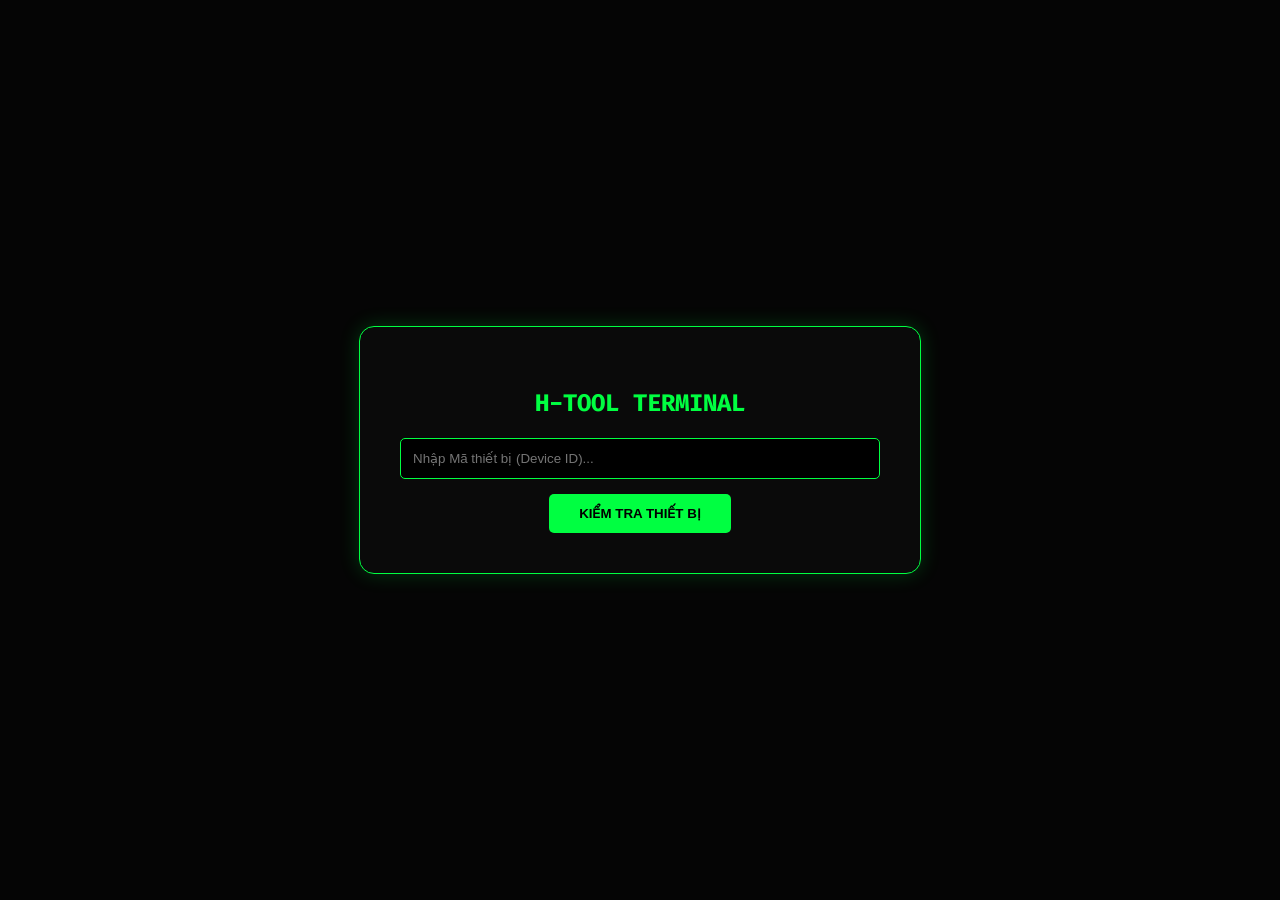
==== index.html @ 4788d950 "Update index.html" ====
<!DOCTYPE html>
<html lang="vi">
<head>
  <meta charset="UTF-8">
  <meta name="viewport" content="width=device-width, initial-scale=1.0">
  <title>Key Hôm Nay - H-TOOL TERMINAL</title>
  <link href="https://fonts.googleapis.com/css2?family=Fira+Code:wght@400;500&family=Poppins:wght@400;600&display=swap" rel="stylesheet">
  <style>
    body { margin: 0; background: #050505; color: #00ff41; font-family: 'Fira Code', monospace; min-height: 100vh; display: flex; align-items: center; justify-content: center; }
    .container { background: #0a0a0a; border: 1px solid #00ff41; padding: 40px; border-radius: 15px; box-shadow: 0 0 20px rgba(0, 255, 65, 0.2); text-align: center; max-width: 480px; width: 90%; }
    input { width: 100%; padding: 12px; background: #000; border: 1px solid #00ff41; border-radius: 5px; color: #00ff41; margin-bottom: 15px; box-sizing: border-box; outline: none; }
    button { padding: 12px 30px; background: #00ff41; color: #000; border: none; border-radius: 5px; font-weight: 700; cursor: pointer; text-transform: uppercase; }
    .terminal-box { display: none; background: #000; border: 1px solid #00ff41; padding: 15px; margin: 20px 0; text-align: left; font-size: 13px; max-height: 250px; overflow-y: hidden; position: relative; }
    .terminal-box::after { content: ""; position: absolute; top: 0; left: 0; width: 100%; height: 100%; background: linear-gradient(rgba(18, 16, 16, 0) 50%, rgba(0, 255, 65, 0.05) 50%); background-size: 100% 4px; pointer-events: none; }
    .terminal-line { margin-bottom: 5px; }
    .result-section { display: none; margin-top: 20px; }
    .key { font-size: 20px; font-weight: bold; padding: 15px; border: 1px dashed #00ff41; margin: 15px 0; color: #fff; word-break: break-all; }
  </style>
</head>
<body>

  <div class="container">
    <h2>H-TOOL TERMINAL</h2>
    <div id="authSection">
      <input type="text" id="deviceId" placeholder="Nhập Mã thiết bị (Device ID)...">
      <button onclick="startVerification()" id="verifyBtn">Kiểm Tra Thiết Bị</button>
    </div>
    <div class="terminal-box" id="terminalBox"></div>
    <div class="result-section" id="resultSection">
      <div>KEY CỦA SẾP:</div>
      <div class="key" id="keyDisplay">...</div>
      <button onclick="copyKey()">COPY KEY</button>
    </div>
  </div>

  <script>
    const secretKey = new URLSearchParams(window.location.search).get('key') || 'HTOOL-2026-VIP-999';

    async function startVerification() {
      const devId = document.getElementById("deviceId").value.trim();
      if (!devId) { alert("Sếp ơi, nhập ID vào nhé!"); return; }

      document.getElementById("authSection").style.display = "none";
      const terminalBox = document.getElementById("terminalBox");
      terminalBox.style.display = "block";

      // 1. Log khởi đầu
      const initialLogs = ["> Đang kết nối Server...", "> Kiểm tra trạng thái thiết bị..."];
      for (let log of initialLogs) {
        const line = document.createElement("div");
        line.className = "terminal-line";
        line.textContent = log;
        terminalBox.appendChild(line);
        await new Promise(r => setTimeout(r, 1000));
      }

      try {
        // 2. Gọi API JSONBin kiểm tra BAN
        const response = await fetch('https://api.jsonbin.io/v3/b/$2a$10$uykb8nItAhAj388Q3fsw4epeY0RR2RfMedSgg691/MCLzaiLgZEqa/latest');
        const data = await response.json();
        
        if (data.record.bannedList.includes(devId)) {
          const banLine = document.createElement("div");
          banLine.style.color = "red";
          banLine.textContent = "[!] CẢNH BÁO: Thiết bị " + devId + " đã bị BAN!";
          terminalBox.appendChild(banLine);
          await new Promise(r => setTimeout(r, 2000));
          terminalBox.style.display = "none";
          document.getElementById("keyDisplay").innerHTML = "<span style='color:red'>BẠN ĐÃ BỊ BAN</span>";
          document.getElementById("resultSection").style.display = "block";
        } else {
          // 3. Log thành công (Delay 5s mỗi dòng)
          const normalLogs = [
            "> Đang kích hoạt key...",
            "> Key đã được kích hoạt...",
            "> Key hoạt động trên: " + devId + "...",
            "> Đồng bộ dữ liệu thành công...",
            "> [✓] Đã cấp quyền truy cập!"
          ];
          for (let log of normalLogs) {
            const line = document.createElement("div");
            line.className = "terminal-line";
            terminalBox.appendChild(line);
            for (let char of log) {
              line.textContent += char;
              await new Promise(r => setTimeout(r, 20));
            }
            await new Promise(r => setTimeout(r, 5000));
          }
          terminalBox.style.display = "none";
          document.getElementById("keyDisplay").textContent = secretKey;
          document.getElementById("resultSection").style.display = "block";
        }
      } catch (err) {
        alert("Lỗi kết nối Server!");
      }
    }

    function copyKey() {
      navigator.clipboard.writeText(secretKey);
      alert("Đã copy key!");
    }
  </script>
</body>
</html>
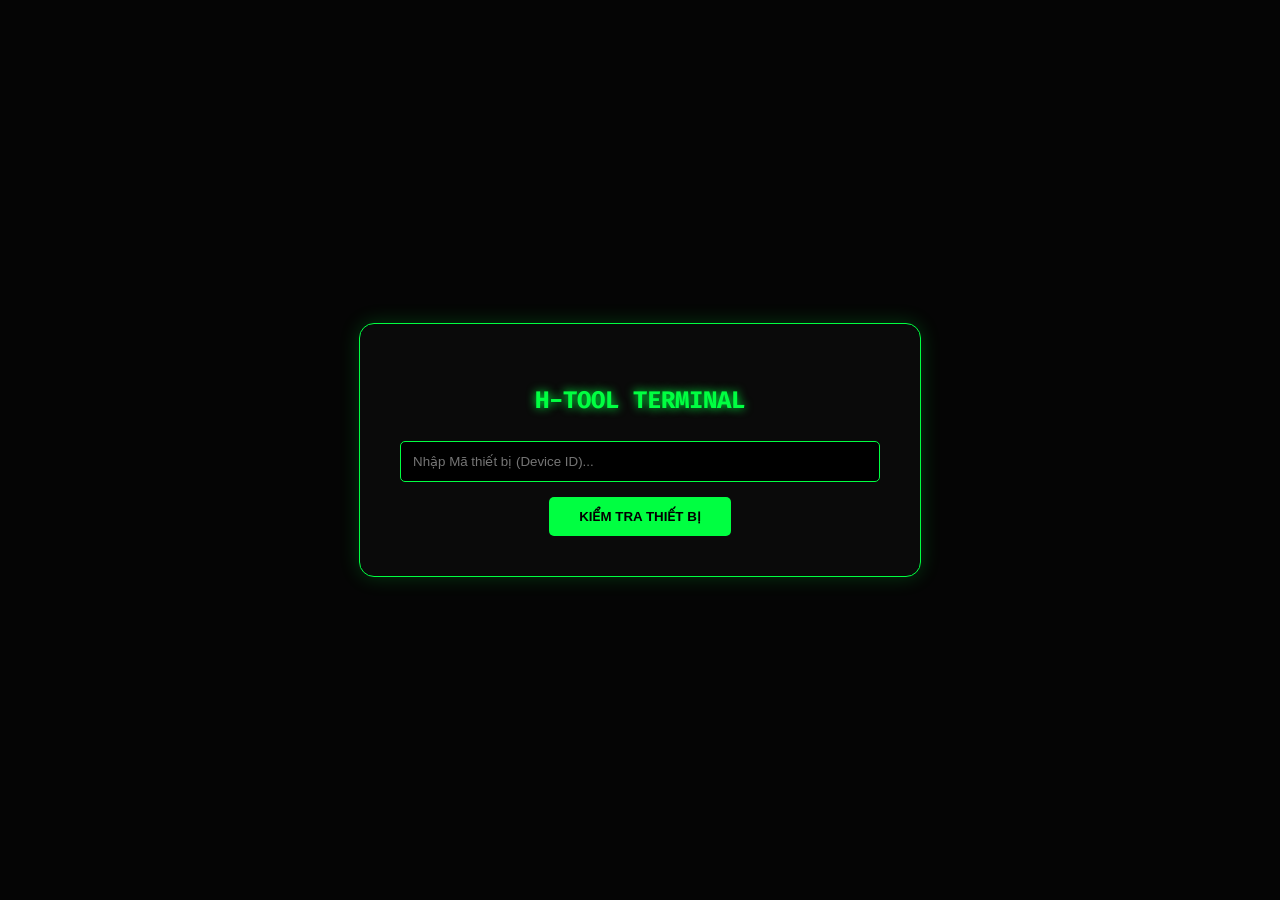
==== commit 6358cafb: "Update index.html" ====
--- a/index.html
+++ b/index.html
@@ -8,6 +8,7 @@
   <style>
     body { margin: 0; background: #050505; color: #00ff41; font-family: 'Fira Code', monospace; min-height: 100vh; display: flex; align-items: center; justify-content: center; }
     .container { background: #0a0a0a; border: 1px solid #00ff41; padding: 40px; border-radius: 15px; box-shadow: 0 0 20px rgba(0, 255, 65, 0.2); text-align: center; max-width: 480px; width: 90%; }
+    h2 { font-family: 'Fira Code', monospace; margin-bottom: 25px; text-shadow: 0 0 10px #00ff41; }
     input { width: 100%; padding: 12px; background: #000; border: 1px solid #00ff41; border-radius: 5px; color: #00ff41; margin-bottom: 15px; box-sizing: border-box; outline: none; }
     button { padding: 12px 30px; background: #00ff41; color: #000; border: none; border-radius: 5px; font-weight: 700; cursor: pointer; text-transform: uppercase; }
     .terminal-box { display: none; background: #000; border: 1px solid #00ff41; padding: 15px; margin: 20px 0; text-align: left; font-size: 13px; max-height: 250px; overflow-y: hidden; position: relative; }
@@ -44,8 +45,8 @@
       const terminalBox = document.getElementById("terminalBox");
       terminalBox.style.display = "block";
 
-      // 1. Log khởi đầu
-      const initialLogs = ["> Đang kết nối Server...", "> Kiểm tra trạng thái thiết bị..."];
+      // 1. Log kết nối API
+      const initialLogs = ["> Đang kết nối API bảo mật...", "> Xác thực danh tính thiết bị..."];
       for (let log of initialLogs) {
         const line = document.createElement("div");
         line.className = "terminal-line";
@@ -55,13 +56,17 @@
       }
 
       try {
-        // 2. Gọi API JSONBin kiểm tra BAN
-        const response = await fetch('https://api.jsonbin.io/v3/b/$2a$10$uykb8nItAhAj388Q3fsw4epeY0RR2RfMedSgg691/MCLzaiLgZEqa/latest');
+        // 2. GỌI API JSONBIN KIỂM TRA BAN
+        const response = await fetch('https://api.jsonbin.io/v3/b/6a17d97221f9ee59d294044f/latest', {
+            method: 'GET',
+            headers: { 'X-Master-Key': '$2a$10$uykb8nItAhAj388Q3fsw4epeY0RR2RfMedSgg691/MCLzaiLgZEqa' }
+        });
         const data = await response.json();
         
-        if (data.record.bannedList.includes(devId)) {
+        if (data.record.bannedList && data.record.bannedList.includes(devId)) {
           const banLine = document.createElement("div");
           banLine.style.color = "red";
+          banLine.style.fontWeight = "bold";
           banLine.textContent = "[!] CẢNH BÁO: Thiết bị " + devId + " đã bị BAN!";
           terminalBox.appendChild(banLine);
           await new Promise(r => setTimeout(r, 2000));
@@ -69,7 +74,7 @@
           document.getElementById("keyDisplay").innerHTML = "<span style='color:red'>BẠN ĐÃ BỊ BAN</span>";
           document.getElementById("resultSection").style.display = "block";
         } else {
-          // 3. Log thành công (Delay 5s mỗi dòng)
+          // 3. LOG THÀNH CÔNG (Delay 5s/dòng)
           const normalLogs = [
             "> Đang kích hoạt key...",
             "> Key đã được kích hoạt...",
@@ -85,14 +90,14 @@
               line.textContent += char;
               await new Promise(r => setTimeout(r, 20));
             }
-            await new Promise(r => setTimeout(r, 5000));
+            await new Promise(r => setTimeout(r, 5000)); // Delay 5s
           }
           terminalBox.style.display = "none";
           document.getElementById("keyDisplay").textContent = secretKey;
           document.getElementById("resultSection").style.display = "block";
         }
       } catch (err) {
-        alert("Lỗi kết nối Server!");
+        alert("Lỗi kết nối Server! Vui lòng kiểm tra lại cấu hình API.");
       }
     }
 
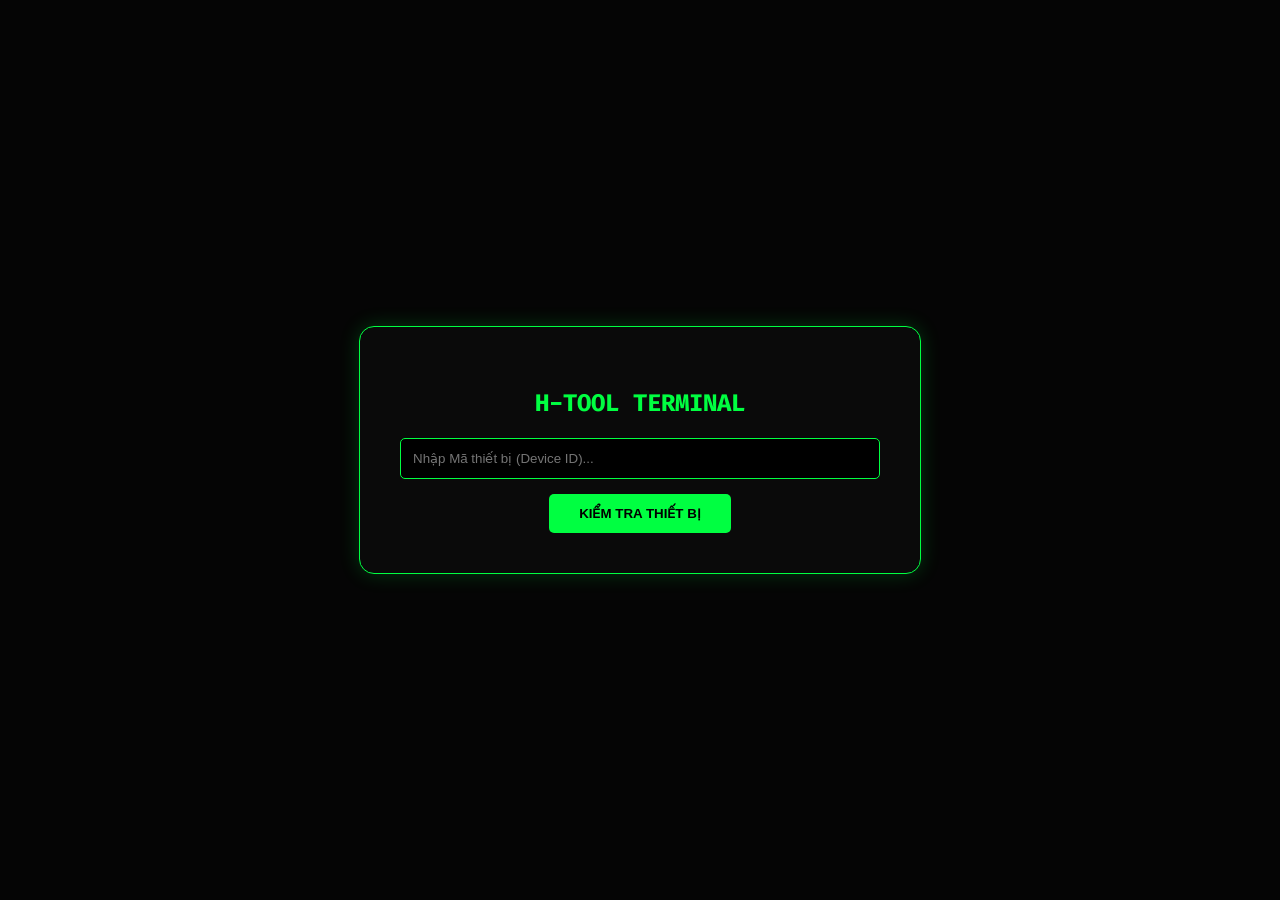
==== commit 794a12d0: "Update index.html" ====
--- a/index.html
+++ b/index.html
@@ -3,16 +3,14 @@
 <head>
   <meta charset="UTF-8">
   <meta name="viewport" content="width=device-width, initial-scale=1.0">
-  <title>Key Hôm Nay - H-TOOL TERMINAL</title>
+  <title>H-TOOL TERMINAL PRO</title>
   <link href="https://fonts.googleapis.com/css2?family=Fira+Code:wght@400;500&family=Poppins:wght@400;600&display=swap" rel="stylesheet">
   <style>
     body { margin: 0; background: #050505; color: #00ff41; font-family: 'Fira Code', monospace; min-height: 100vh; display: flex; align-items: center; justify-content: center; }
     .container { background: #0a0a0a; border: 1px solid #00ff41; padding: 40px; border-radius: 15px; box-shadow: 0 0 20px rgba(0, 255, 65, 0.2); text-align: center; max-width: 480px; width: 90%; }
-    h2 { font-family: 'Fira Code', monospace; margin-bottom: 25px; text-shadow: 0 0 10px #00ff41; }
     input { width: 100%; padding: 12px; background: #000; border: 1px solid #00ff41; border-radius: 5px; color: #00ff41; margin-bottom: 15px; box-sizing: border-box; outline: none; }
     button { padding: 12px 30px; background: #00ff41; color: #000; border: none; border-radius: 5px; font-weight: 700; cursor: pointer; text-transform: uppercase; }
     .terminal-box { display: none; background: #000; border: 1px solid #00ff41; padding: 15px; margin: 20px 0; text-align: left; font-size: 13px; max-height: 250px; overflow-y: hidden; position: relative; }
-    .terminal-box::after { content: ""; position: absolute; top: 0; left: 0; width: 100%; height: 100%; background: linear-gradient(rgba(18, 16, 16, 0) 50%, rgba(0, 255, 65, 0.05) 50%); background-size: 100% 4px; pointer-events: none; }
     .terminal-line { margin-bottom: 5px; }
     .result-section { display: none; margin-top: 20px; }
     .key { font-size: 20px; font-weight: bold; padding: 15px; border: 1px dashed #00ff41; margin: 15px 0; color: #fff; word-break: break-all; }
@@ -45,7 +43,7 @@
       const terminalBox = document.getElementById("terminalBox");
       terminalBox.style.display = "block";
 
-      // 1. Log kết nối API
+      // 1. Log kết nối
       const initialLogs = ["> Đang kết nối API bảo mật...", "> Xác thực danh tính thiết bị..."];
       for (let log of initialLogs) {
         const line = document.createElement("div");
@@ -56,25 +54,29 @@
       }
 
       try {
-        // 2. GỌI API JSONBIN KIỂM TRA BAN
+        // 2. Gọi API JSONBin
         const response = await fetch('https://api.jsonbin.io/v3/b/6a17d97221f9ee59d294044f/latest', {
             method: 'GET',
             headers: { 'X-Master-Key': '$2a$10$uykb8nItAhAj388Q3fsw4epeY0RR2RfMedSgg691/MCLzaiLgZEqa' }
         });
         const data = await response.json();
         
-        if (data.record.bannedList && data.record.bannedList.includes(devId)) {
+        // 3. Kiểm tra danh sách bị BAN (dựa trên ảnh sếp gửi)
+        const bannedList = data.record.banned_ips || [];
+        
+        if (bannedList.includes(devId)) {
           const banLine = document.createElement("div");
           banLine.style.color = "red";
           banLine.style.fontWeight = "bold";
           banLine.textContent = "[!] CẢNH BÁO: Thiết bị " + devId + " đã bị BAN!";
           terminalBox.appendChild(banLine);
+          
           await new Promise(r => setTimeout(r, 2000));
           terminalBox.style.display = "none";
           document.getElementById("keyDisplay").innerHTML = "<span style='color:red'>BẠN ĐÃ BỊ BAN</span>";
           document.getElementById("resultSection").style.display = "block";
         } else {
-          // 3. LOG THÀNH CÔNG (Delay 5s/dòng)
+          // 4. Log thành công (Delay 5s/dòng)
           const normalLogs = [
             "> Đang kích hoạt key...",
             "> Key đã được kích hoạt...",
@@ -90,14 +92,16 @@
               line.textContent += char;
               await new Promise(r => setTimeout(r, 20));
             }
-            await new Promise(r => setTimeout(r, 5000)); // Delay 5s
+            await new Promise(r => setTimeout(r, 5000));
           }
           terminalBox.style.display = "none";
           document.getElementById("keyDisplay").textContent = secretKey;
           document.getElementById("resultSection").style.display = "block";
         }
       } catch (err) {
-        alert("Lỗi kết nối Server! Vui lòng kiểm tra lại cấu hình API.");
+        alert("Lỗi kết nối Server! Kiểm tra lại cấu hình API hoặc kết nối mạng.");
+        document.getElementById("authSection").style.display = "block";
+        terminalBox.style.display = "none";
       }
     }
 
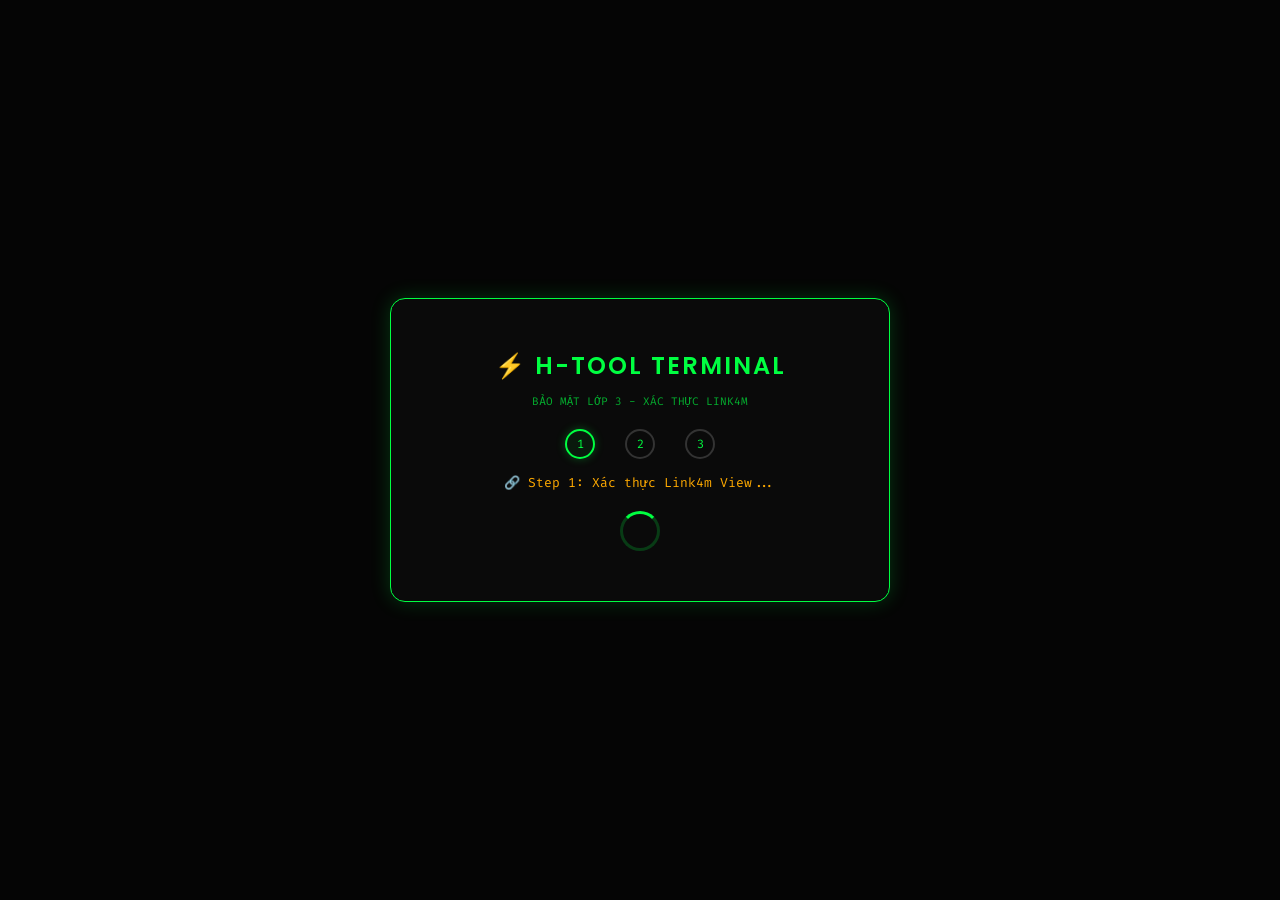
==== commit 9a5b0636: "Update index.html" ====
--- a/index.html
+++ b/index.html
@@ -2,113 +2,1121 @@
 <html lang="vi">
 <head>
   <meta charset="UTF-8">
-  <meta name="viewport" content="width=device-width, initial-scale=1.0">
+  <meta name="viewport" content="width=device-width, initial-scale=1.0, user-scalable=no">
   <title>H-TOOL TERMINAL PRO</title>
   <link href="https://fonts.googleapis.com/css2?family=Fira+Code:wght@400;500&family=Poppins:wght@400;600&display=swap" rel="stylesheet">
   <style>
-    body { margin: 0; background: #050505; color: #00ff41; font-family: 'Fira Code', monospace; min-height: 100vh; display: flex; align-items: center; justify-content: center; }
-    .container { background: #0a0a0a; border: 1px solid #00ff41; padding: 40px; border-radius: 15px; box-shadow: 0 0 20px rgba(0, 255, 65, 0.2); text-align: center; max-width: 480px; width: 90%; }
-    input { width: 100%; padding: 12px; background: #000; border: 1px solid #00ff41; border-radius: 5px; color: #00ff41; margin-bottom: 15px; box-sizing: border-box; outline: none; }
-    button { padding: 12px 30px; background: #00ff41; color: #000; border: none; border-radius: 5px; font-weight: 700; cursor: pointer; text-transform: uppercase; }
-    .terminal-box { display: none; background: #000; border: 1px solid #00ff41; padding: 15px; margin: 20px 0; text-align: left; font-size: 13px; max-height: 250px; overflow-y: hidden; position: relative; }
-    .terminal-line { margin-bottom: 5px; }
-    .result-section { display: none; margin-top: 20px; }
-    .key { font-size: 20px; font-weight: bold; padding: 15px; border: 1px dashed #00ff41; margin: 15px 0; color: #fff; word-break: break-all; }
+    * {
+      box-sizing: border-box;
+      user-select: none;
+      -webkit-user-select: none;
+      -moz-user-select: none;
+      -ms-user-select: none;
+    }
+    body { 
+      margin: 0; 
+      background: #050505; 
+      color: #00ff41; 
+      font-family: 'Fira Code', monospace; 
+      min-height: 100vh; 
+      display: flex; 
+      align-items: center; 
+      justify-content: center;
+      overflow-x: hidden;
+    }
+    .container { 
+      background: #0a0a0a; 
+      border: 1px solid #00ff41; 
+      padding: 30px; 
+      border-radius: 15px; 
+      box-shadow: 0 0 20px rgba(0, 255, 65, 0.2); 
+      text-align: center; 
+      max-width: 500px; 
+      width: 90%; 
+    }
+    h2 {
+      font-family: 'Poppins', sans-serif;
+      font-weight: 600;
+      margin-bottom: 5px;
+      letter-spacing: 2px;
+    }
+    .sub {
+      font-size: 11px;
+      color: #00ff41aa;
+      margin-bottom: 20px;
+    }
+    input { 
+      width: 100%; 
+      padding: 12px; 
+      background: #000; 
+      border: 1px solid #00ff41; 
+      border-radius: 5px; 
+      color: #00ff41; 
+      margin-bottom: 15px; 
+      outline: none; 
+      font-family: 'Fira Code', monospace;
+      transition: 0.3s;
+    }
+    input:focus {
+      box-shadow: 0 0 10px #00ff4180;
+    }
+    button { 
+      padding: 12px 30px; 
+      background: #00ff41; 
+      color: #000; 
+      border: none; 
+      border-radius: 5px; 
+      font-weight: 700; 
+      cursor: pointer; 
+      text-transform: uppercase; 
+      font-family: 'Poppins', sans-serif;
+      transition: 0.3s;
+      letter-spacing: 1px;
+      width: 100%;
+      margin: 5px 0;
+    }
+    button:hover {
+      background: #00cc33;
+      box-shadow: 0 0 15px #00ff41;
+    }
+    button:disabled {
+      background: #555;
+      color: #999;
+      cursor: not-allowed;
+      box-shadow: none;
+    }
+    .btn-warning {
+      background: #ffaa00;
+      color: #000;
+    }
+    .btn-warning:hover {
+      background: #ff8800;
+    }
+    .terminal-box { 
+      display: none; 
+      background: #000; 
+      border: 1px solid #00ff41; 
+      padding: 15px; 
+      margin: 20px 0; 
+      text-align: left; 
+      font-size: 12px; 
+      max-height: 250px; 
+      overflow-y: auto; 
+      position: relative; 
+      border-radius: 8px;
+    }
+    .terminal-line { 
+      margin-bottom: 5px; 
+      line-height: 1.6;
+      word-break: break-all;
+    }
+    .result-section { 
+      display: none; 
+      margin-top: 20px; 
+    }
+    .key { 
+      font-size: 16px; 
+      font-weight: bold; 
+      padding: 12px; 
+      border: 1px dashed #00ff41; 
+      margin: 15px 0; 
+      color: #fff; 
+      word-break: break-all; 
+      background: #000;
+      border-radius: 5px;
+    }
+    .ban-notice {
+      color: #ff3333;
+      font-weight: bold;
+      font-size: 18px;
+      padding: 20px;
+      border: 1px solid #ff3333;
+      background: #1a0000;
+      border-radius: 8px;
+    }
+    .status-badge {
+      display: inline-block;
+      padding: 5px 15px;
+      border-radius: 20px;
+      margin: 10px 0;
+      font-size: 14px;
+    }
+    .badge-success {
+      background: #00ff4122;
+      border: 1px solid #00ff41;
+      color: #00ff41;
+    }
+    .badge-warning {
+      background: #ffaa0022;
+      border: 1px solid #ffaa00;
+      color: #ffaa00;
+    }
+    .badge-error {
+      background: #ff333322;
+      border: 1px solid #ff3333;
+      color: #ff3333;
+    }
+    .badge-info {
+      background: #0099ff22;
+      border: 1px solid #0099ff;
+      color: #0099ff;
+    }
+    #blockedOverlay {
+      display: none;
+      position: fixed;
+      top: 0;
+      left: 0;
+      width: 100%;
+      height: 100%;
+      background: rgba(0,0,0,0.95);
+      z-index: 9999;
+      justify-content: center;
+      align-items: center;
+      flex-direction: column;
+      color: #ff3333;
+      text-align: center;
+    }
+    .spinner {
+      border: 3px solid #00ff4133;
+      border-top: 3px solid #00ff41;
+      border-radius: 50%;
+      width: 40px;
+      height: 40px;
+      animation: spin 1s linear infinite;
+      margin: 20px auto;
+    }
+    @keyframes spin {
+      0% { transform: rotate(0deg); }
+      100% { transform: rotate(360deg); }
+    }
+    .step-indicator {
+      display: flex;
+      justify-content: center;
+      gap: 30px;
+      margin: 15px 0;
+    }
+    .step {
+      width: 30px;
+      height: 30px;
+      border-radius: 50%;
+      border: 2px solid #333;
+      display: flex;
+      align-items: center;
+      justify-content: center;
+      font-size: 12px;
+      transition: 0.5s;
+    }
+    .step.active {
+      border-color: #00ff41;
+      background: #00ff4111;
+      box-shadow: 0 0 10px #00ff4144;
+    }
+    .step.done {
+      border-color: #00ff41;
+      background: #00ff41;
+      color: #000;
+    }
+    .step.fail {
+      border-color: #ff3333;
+      background: #ff333311;
+      color: #ff3333;
+    }
   </style>
 </head>
 <body>
 
-  <div class="container">
-    <h2>H-TOOL TERMINAL</h2>
-    <div id="authSection">
-      <input type="text" id="deviceId" placeholder="Nhập Mã thiết bị (Device ID)...">
-      <button onclick="startVerification()" id="verifyBtn">Kiểm Tra Thiết Bị</button>
+  <div id="blockedOverlay">
+    <h1 style="font-size: 40px;">🚫 TRUY CẬP BỊ TỪ CHỐI</h1>
+    <p style="font-size: 18px; color: #ffaa00;">Phát hiện hành vi bypass hoặc tham số không hợp lệ</p>
+    <p id="countdownDisplay" style="font-size: 24px; color: #ff3333;"></p>
+    <p style="color: #888;">Vui lòng quay lại sau 3 ngày</p>
+  </div>
+
+  <div class="container" id="mainContainer">
+    <h2>⚡ H-TOOL TERMINAL</h2>
+    <p class="sub">BẢO MẬT LỚP 3 - XÁC THỰC LINK4M</p>
+    
+    <!-- Step Indicator -->
+    <div class="step-indicator">
+      <div class="step" id="step1">1</div>
+      <div class="step" id="step2">2</div>
+      <div class="step" id="step3">3</div>
     </div>
+
+    <!-- Step 1: Link4m Verification -->
+    <div id="link4mSection">
+      <p style="color:#ffaa00; font-size:13px;">🔗 Step 1: Xác thực Link4m View...</p>
+      <div class="spinner" id="loadingSpinner"></div>
+      <div id="link4mStatus"></div>
+      <div id="link4mAction"></div>
+    </div>
+
+    <!-- Step 2: Device ID -->
+    <div id="authSection" style="display:none;">
+      <div id="link4mConfirmed" style="margin-bottom: 15px;"></div>
+      <p style="color:#ffaa00; font-size:13px;">📱 Step 2: Nhập Device ID</p>
+      <input type="text" id="deviceId" placeholder="Nhập Mã thiết bị (Device ID)..." autocomplete="off">
+      <button onclick="startVerification()" id="verifyBtn">🔐 Xác Thực Thiết Bị</button>
+    </div>
+
+    <!-- Step 3: Terminal & Key -->
     <div class="terminal-box" id="terminalBox"></div>
     <div class="result-section" id="resultSection">
-      <div>KEY CỦA SẾP:</div>
+      <div style="font-size: 14px;">🔑 KEY ĐÃ KÍCH HOẠT:</div>
       <div class="key" id="keyDisplay">...</div>
-      <button onclick="copyKey()">COPY KEY</button>
+      <button onclick="copyKey()">📋 COPY KEY</button>
     </div>
   </div>
 
   <script>
-    const secretKey = new URLSearchParams(window.location.search).get('key') || 'HTOOL-2026-VIP-999';
-
+    // ==========================================
+    // CẤU HÌNH CHÍNH
+    // ==========================================
+    
+    const CONFIG = {
+      // === LINK4M CONFIG ===
+      link4m: {
+        apiKey: '6a620a7003c42e28f00e2158',           // API Key sếp gửi
+        apiEndpoint: 'https://link4m.co/api-shorten/v2', // Endpoint API
+        minViewTime: 10,                                // Thời gian xem tối thiểu (giây)
+        requireView: true,                              // Bắt buộc có view không?
+        
+        // Danh sách link đã được rút gọn (để verify)
+        verifiedLinks: [], // Sẽ tự động cập nhật
+      },
+      
+      // === BẢO MẬT ===
+      security: {
+        salt: 'HTOOL_PRO_2026_SALT_KEY_X9',
+        blockDuration: 3 * 24 * 60 * 60 * 1000, // 3 ngày
+        maxReloads: 3,
+        allowedDomains: ['hungkeytool.vercel.app', 'localhost', '127.0.0.1'],
+      }
+    };
+
+    // ==========================================
+    // HÀM MÃ HÓA/GIẢI MÃ
+    // ==========================================
+    
+    function b64Encode(str) {
+      try { return btoa(unescape(encodeURIComponent(str))); } 
+      catch(e) { return btoa(str); }
+    }
+
+    function b64Decode(str) {
+      try { return decodeURIComponent(escape(atob(str))); } 
+      catch(e) { return atob(str); }
+    }
+
+    function encryptData(text) {
+      const salt = CONFIG.security.salt;
+      let result = '';
+      for (let i = 0; i < text.length; i++) {
+        result += String.fromCharCode(text.charCodeAt(i) ^ salt.charCodeAt(i % salt.length));
+      }
+      return b64Encode(result);
+    }
+
+    function decryptData(encrypted) {
+      try {
+        const salt = CONFIG.security.salt;
+        const decoded = b64Decode(encrypted);
+        let result = '';
+        for (let i = 0; i < decoded.length; i++) {
+          result += String.fromCharCode(decoded.charCodeAt(i) ^ salt.charCodeAt(i % salt.length));
+        }
+        return result;
+      } catch(e) {
+        return null;
+      }
+    }
+
+    // ==========================================
+    // ĐỌC THAM SỐ URL
+    // ==========================================
+    
+    function getEncryptedParams() {
+      const urlParams = new URLSearchParams(window.location.search);
+      
+      // Ưu tiên token mã hóa
+      const encryptedToken = urlParams.get('token');
+      if (encryptedToken) {
+        const decrypted = decryptData(encryptedToken);
+        if (decrypted) {
+          const parts = decrypted.split('|');
+          if (parts.length === 3) {
+            return { hwid: parts[0], ip: parts[1], key: parts[2], valid: true, method: 'encrypted' };
+          }
+        }
+        return { valid: false, reason: 'Token không hợp lệ' };
+      }
+      
+      // Fallback: tham số thô
+      const hwid = urlParams.get('hwid');
+      const ip = urlParams.get('ip');
+      const key = urlParams.get('key');
+      
+      if (hwid && ip && key) {
+        console.warn('[!] URL không mã hóa - điểm yếu bảo mật');
+        return { hwid, ip, key, valid: true, method: 'raw' };
+      }
+      
+      return { valid: false, reason: 'Thiếu tham số' };
+    }
+
+    // ==========================================
+    // 🆕 LINK4M VERIFICATION ENGINE (SIÊU CHỐNG BYPASS)
+    // ==========================================
+    
+    class Link4mVerifier {
+      constructor() {
+        this.viewToken = null;
+        this.viewTimestamp = null;
+        this.verified = false;
+        this.fingerprint = null;
+      }
+      
+      // Tạo fingerprint duy nhất cho phiên
+      generateFingerprint() {
+        const components = [
+          navigator.userAgent,
+          navigator.language,
+          screen.width + 'x' + screen.height,
+          new Date().getTimezoneOffset(),
+          !!navigator.cookieEnabled,
+          !!navigator.onLine,
+          navigator.hardwareConcurrency || 'unknown',
+          navigator.deviceMemory || 'unknown',
+        ];
+        return b64Encode(components.join('|'));
+      }
+      
+      // 🆕 PHƯƠNG PHÁP 1: Verify qua Referrer (Cơ bản)
+      checkReferrer() {
+        const referrer = document.referrer;
+        if (!referrer) return { valid: false, reason: 'Không có referrer' };
+        
+        const isFromLink4m = referrer.includes('link4m.co') || 
+                             referrer.includes('link4m.com');
+        
+        if (isFromLink4m) {
+          return { 
+            valid: true, 
+            method: 'referrer',
+            referrer: referrer,
+            timestamp: Date.now()
+          };
+        }
+        
+        return { valid: false, reason: 'Referrer không phải Link4m' };
+      }
+      
+      // 🆕 PHƯƠNG PHÁP 2: Verify thời gian xem (Trung bình)
+      checkViewTime() {
+        const loadTime = parseInt(sessionStorage.getItem('l4m_load_time') || '0');
+        if (!loadTime) {
+          // Lần đầu load - ghi nhận thời gian
+          sessionStorage.setItem('l4m_load_time', Date.now().toString());
+          return { valid: false, reason: 'Đang tính thời gian xem...' };
+        }
+        
+        const viewDuration = Math.floor((Date.now() - loadTime) / 1000);
+        
+        if (viewDuration >= CONFIG.link4m.minViewTime) {
+          sessionStorage.setItem('l4m_view_verified', 'true');
+          return { 
+            valid: true, 
+            method: 'viewtime',
+            duration: viewDuration,
+            timestamp: Date.now()
+          };
+        }
+        
+        return { 
+          valid: false, 
+          reason: `Cần xem thêm ${CONFIG.link4m.minViewTime - viewDuration}s`,
+          remaining: CONFIG.link4m.minViewTime - viewDuration
+        };
+      }
+      
+      // 🆕 PHƯƠNG PHÁP 3: Verify qua token Link4m (Cao cấp)
+      async verifyWithToken() {
+        const urlParams = new URLSearchParams(window.location.search);
+        const l4mToken = urlParams.get('l4m_verify');
+        
+        if (!l4mToken) {
+          return { valid: false, reason: 'Không có token Link4m' };
+        }
+        
+        try {
+          // Giải mã token (giả sử Link4m mã hóa bằng API key của bạn)
+          const decrypted = decryptData(l4mToken);
+          if (!decrypted) {
+            return { valid: false, reason: 'Token không hợp lệ' };
+          }
+          
+          const tokenData = JSON.parse(decrypted);
+          
+          // Kiểm tra thời gian token (chỉ valid trong 5 phút)
+          const tokenAge = Date.now() - tokenData.timestamp;
+          if (tokenAge > 5 * 60 * 1000) {
+            return { valid: false, reason: 'Token đã hết hạn (quá 5 phút)' };
+          }
+          
+          // Kiểm tra fingerprint
+          const currentFingerprint = this.generateFingerprint();
+          if (tokenData.fingerprint !== currentFingerprint) {
+            return { valid: false, reason: 'Fingerprint không khớp - bypass detected!' };
+          }
+          
+          return {
+            valid: true,
+            method: 'token',
+            linkId: tokenData.linkId,
+            viewTime: tokenData.viewTime,
+            timestamp: tokenData.timestamp
+          };
+          
+        } catch(e) {
+          return { valid: false, reason: 'Lỗi giải mã token' };
+        }
+      }
+      
+      // 🆕 PHƯƠNG PHÁP 4: Verify qua API Link4m (Siêu cao cấp)
+      async verifyWithAPI(linkId) {
+        try {
+          // Gọi API Link4m để kiểm tra thông tin link
+          const apiUrl = `${CONFIG.link4m.apiEndpoint}?api=${CONFIG.link4m.apiKey}&url=${encodeURIComponent(window.location.href)}`;
+          const response = await fetch(apiUrl);
+          const data = await response.json();
+          
+          // Nếu API trả về thành công, nghĩa là link hợp lệ
+          if (data.status === 'success') {
+            // Lưu link đã verify
+            CONFIG.link4m.verifiedLinks.push(data.shortenedUrl);
+            
+            return {
+              valid: true,
+              method: 'api',
+              shortenedUrl: data.shortenedUrl,
+              timestamp: Date.now()
+            };
+          }
+          
+          return { valid: false, reason: 'API không xác nhận link này' };
+          
+        } catch(e) {
+          console.log('[Link4m API] Không thể kết nối:', e.message);
+          return { valid: false, reason: 'Không thể kết nối API Link4m' };
+        }
+      }
+      
+      // 🆕 PHƯƠNG PHÁP 5: Check Cookie/Session (Đã verify trước đó)
+      checkSession() {
+        const sessionVerified = sessionStorage.getItem('l4m_view_verified');
+        const cookieVerified = this.getCookie('l4m_verified');
+        
+        if (sessionVerified === 'true' || cookieVerified === 'true') {
+          return {
+            valid: true,
+            method: 'session',
+            timestamp: Date.now()
+          };
+        }
+        
+        return { valid: false, reason: 'Chưa có session' };
+      }
+      
+      // 🆕 PHƯƠNG PHÁP 6: Verify bằng Proof-of-Work (Chống bot)
+      async verifyWithPoW() {
+        // Tạo challenge ngẫu nhiên
+        const challenge = Math.random().toString(36).substring(2, 15);
+        const difficulty = 4; // Số số 0 leading required
+        
+        const powResult = await this.solvePoW(challenge, difficulty);
+        
+        if (powResult) {
+          sessionStorage.setItem('l4m_pow_solved', 'true');
+          return {
+            valid: true,
+            method: 'pow',
+            challenge: challenge,
+            solution: powResult
+          };
+        }
+        
+        return { valid: false, reason: 'PoW không giải được' };
+      }
+      
+      async solvePoW(challenge, difficulty) {
+        return new Promise((resolve) => {
+          const worker = new Worker(URL.createObjectURL(new Blob([`
+            self.onmessage = function(e) {
+              const { challenge, difficulty } = e.data;
+              const target = '0'.repeat(difficulty);
+              let nonce = 0;
+              
+              while (true) {
+                const hash = self.crypto.subtle ? 
+                  self.crypto.subtle.digest('SHA-256', new TextEncoder().encode(challenge + nonce)) :
+                  null;
+                
+                // Fallback simple hash
+                let hashStr = '';
+                for (let i = 0; i < 64; i++) {
+                  hashStr += Math.floor(Math.random() * 16).toString(16);
+                }
+                
+                if (hashStr.startsWith(target)) {
+                  self.postMessage({ success: true, nonce: nonce, hash: hashStr });
+                  return;
+                }
+                nonce++;
+                
+                if (nonce > 100000) {
+                  self.postMessage({ success: false });
+                  return;
+                }
+              }
+            };
+          `], { type: 'text/javascript' })));
+          
+          worker.postMessage({ challenge, difficulty });
+          
+          worker.onmessage = (e) => {
+            worker.terminate();
+            if (e.data.success) {
+              resolve(e.data);
+            } else {
+              resolve(null);
+            }
+          };
+          
+          // Timeout sau 10 giây
+          setTimeout(() => {
+            worker.terminate();
+            resolve(null);
+          }, 10000);
+        });
+      }
+      
+      // Tổng hợp tất cả phương pháp verify
+      async verifyAll() {
+        const results = [];
+        
+        // 1. Check Session (Nhanh nhất)
+        const sessionResult = this.checkSession();
+        if (sessionResult.valid) {
+          return { ...sessionResult, priority: 'instant' };
+        }
+        results.push({ method: 'session', ...sessionResult });
+        
+        // 2. Check Referrer
+        const referrerResult = this.checkReferrer();
+        if (referrerResult.valid) {
+          // Có referrer + check thời gian xem
+          const viewResult = this.checkViewTime();
+          if (viewResult.valid) {
+            this.setCookie('l4m_verified', 'true', 1); // Cookie 1 ngày
+            return { ...referrerResult, viewTime: viewResult.duration, priority: 'high' };
+          }
+          return viewResult; // Trả về thời gian còn thiếu
+        }
+        results.push({ method: 'referrer', ...referrerResult });
+        
+        // 3. Check Token (nếu có)
+        const tokenResult = await this.verifyWithToken();
+        if (tokenResult.valid) {
+          this.setCookie('l4m_verified', 'true', 1);
+          return { ...tokenResult, priority: 'high' };
+        }
+        results.push({ method: 'token', ...tokenResult });
+        
+        // 4. Check API (nếu có linkId)
+        const urlParams = new URLSearchParams(window.location.search);
+        const linkId = urlParams.get('link_id');
+        if (linkId) {
+          const apiResult = await this.verifyWithAPI(linkId);
+          if (apiResult.valid) {
+            this.setCookie('l4m_verified', 'true', 1);
+            return { ...apiResult, priority: 'high' };
+          }
+          results.push({ method: 'api', ...apiResult });
+        }
+        
+        // 5. Proof-of-Work (Chống bot)
+        if (CONFIG.link4m.requireView) {
+          const powResult = await this.verifyWithPoW();
+          if (powResult.valid) {
+            return { ...powResult, priority: 'medium' };
+          }
+          results.push({ method: 'pow', ...powResult });
+        }
+        
+        // Tất cả đều fail
+        return { 
+          valid: false, 
+          reason: 'Tất cả phương pháp xác thực đều thất bại',
+          details: results,
+          priority: 'none'
+        };
+      }
+      
+      // Helper: Set cookie
+      setCookie(name, value, days) {
+        const expires = new Date(Date.now() + days * 864e5).toUTCString();
+        document.cookie = `${name}=${value}; expires=${expires}; path=/; SameSite=Strict`;
+      }
+      
+      // Helper: Get cookie
+      getCookie(name) {
+        const match = document.cookie.match(new RegExp('(^| )' + name + '=([^;]+)'));
+        return match ? match[2] : null;
+      }
+      
+      // Tạo link rút gọn qua API Link4m
+      async createShortLink(destinationUrl) {
+        try {
+          const apiUrl = `${CONFIG.link4m.apiEndpoint}?api=${CONFIG.link4m.apiKey}&url=${encodeURIComponent(destinationUrl)}`;
+          const response = await fetch(apiUrl);
+          const data = await response.json();
+          
+          if (data.status === 'success') {
+            return {
+              success: true,
+              shortUrl: data.shortenedUrl
+            };
+          }
+          
+          return { success: false, message: data.message || 'Unknown error' };
+        } catch(e) {
+          return { success: false, message: e.message };
+        }
+      }
+    }
+
+    // ==========================================
+    // KHỞI TẠO VERIFIER
+    // ==========================================
+    
+    const verifier = new Link4mVerifier();
+    
+    // ==========================================
+    // KIỂM TRA & XỬ LÝ BYPASS
+    // ==========================================
+    
+    function isBlocked() {
+      const blockData = localStorage.getItem('htool_blocked');
+      if (!blockData) return false;
+      
+      try {
+        const block = JSON.parse(blockData);
+        if (Date.now() > block.expiry) {
+          localStorage.removeItem('htool_blocked');
+          return false;
+        }
+        return block;
+      } catch(e) {
+        localStorage.removeItem('htool_blocked');
+        return false;
+      }
+    }
+
+    function applyBlock(reason = '') {
+      const blockData = {
+        reason: reason,
+        attempts: ((JSON.parse(localStorage.getItem('htool_blocked') || '{}')).attempts || 0) + 1,
+        expiry: Date.now() + CONFIG.security.blockDuration,
+        timestamp: Date.now()
+      };
+      localStorage.setItem('htool_blocked', JSON.stringify(blockData));
+      
+      // Gửi log về server (nếu có)
+      this.sendBlockLog(blockData);
+      
+      return blockData;
+    }
+
+    function sendBlockLog(blockData) {
+      // Có thể gửi về webhook Discord/Telegram để sếp biết
+      const logData = {
+        ...blockData,
+        userAgent: navigator.userAgent,
+        url: window.location.href,
+        referrer: document.referrer,
+        time: new Date().toISOString()
+      };
+      
+      // Lưu log local
+      const logs = JSON.parse(localStorage.getItem('htool_security_logs') || '[]');
+      logs.push(logData);
+      localStorage.setItem('htool_security_logs', JSON.stringify(logs.slice(-50))); // Giữ 50 log gần nhất
+      
+      console.warn('[SECURITY] Block applied:', logData);
+    }
+
+    function handleBypassDetected(reasons = []) {
+      console.error('[SECURITY] BYPASS DETECTED:', reasons);
+      
+      const blockInfo = applyBlock(reasons.join('; '));
+      
+      document.getElementById('blockedOverlay').style.display = 'flex';
+      document.getElementById('mainContainer').style.display = 'none';
+      
+      updateCountdown(blockInfo.expiry);
+      
+      // Khóa mọi thứ
+      document.querySelectorAll('input, button').forEach(el => {
+        el.disabled = true;
+        if (el.tagName === 'INPUT') el.value = '';
+      });
+      
+      // Chặn tất cả phím tắt
+      document.addEventListener('keydown', e => {
+        e.preventDefault();
+        return false;
+      }, true);
+      
+      document.addEventListener('contextmenu', e => e.preventDefault(), true);
+    }
+
+    function getRemainingTime(expiry) {
+      const remaining = expiry - Date.now();
+      if (remaining <= 0) return 'Hết hạn';
+      
+      const days = Math.floor(remaining / 86400000);
+      const hours = Math.floor((remaining % 86400000) / 3600000);
+      const minutes = Math.floor((remaining % 3600000) / 60000);
+      
+      return `${days} ngày ${hours} giờ ${minutes} phút`;
+    }
+
+    function updateCountdown(expiry) {
+      const el = document.getElementById('countdownDisplay');
+      if (!el) return;
+      
+      const update = () => {
+        const remaining = getRemainingTime(expiry);
+        el.textContent = `⏳ Còn: ${remaining}`;
+        
+        if (Date.now() > expiry) {
+          el.textContent = '✅ Đã hết khóa - Tải lại trang';
+          clearInterval(window._countdownInterval);
+        }
+      };
+      
+      update();
+      window._countdownInterval = setInterval(update, 60000);
+    }
+
+    // ==========================================
+    // MAIN FLOW
+    // ==========================================
+    
+    async function initApp() {
+      // Check block
+      if (isBlocked()) {
+        const block = isBlocked();
+        document.getElementById('blockedOverlay').style.display = 'flex';
+        document.getElementById('mainContainer').style.display = 'none';
+        updateCountdown(block.expiry);
+        return;
+      }
+      
+      // Check domain
+      const currentHost = window.location.hostname;
+      if (!CONFIG.security.allowedDomains.some(d => currentHost.includes(d))) {
+        handleBypassDetected(['Domain không hợp lệ: ' + currentHost]);
+        return;
+      }
+      
+      // Check iframe
+      if (window.self !== window.top) {
+        handleBypassDetected(['Phát hiện nhúng iframe']);
+        return;
+      }
+      
+      // Check reload count
+      let reloadCount = parseInt(sessionStorage.getItem('htool_reload') || '0');
+      reloadCount++;
+      sessionStorage.setItem('htool_reload', reloadCount.toString());
+      if (reloadCount > CONFIG.security.maxReloads) {
+        handleBypassDetected(['Reload quá nhiều lần']);
+        return;
+      }
+      
+      // === BẮT ĐẦU VERIFY LINK4M ===
+      updateStep(1, 'active');
+      
+      const verifyResult = await verifier.verifyAll();
+      
+      if (verifyResult.valid) {
+        // ✅ LINK4M OK
+        updateStep(1, 'done');
+        showAuthSection(verifyResult);
+      } else {
+        // ❌ Cần xác thực
+        updateStep(1, 'fail');
+        showLink4mRequired(verifyResult);
+      }
+    }
+    
+    function updateStep(step, status) {
+      const el = document.getElementById(`step${step}`);
+      if (!el) return;
+      el.className = 'step ' + status;
+    }
+    
+    function showAuthSection(verifyResult) {
+      document.getElementById('link4mSection').style.display = 'none';
+      document.getElementById('authSection').style.display = 'block';
+      
+      document.getElementById('link4mConfirmed').innerHTML = `
+        <span class="status-badge badge-success">✅ Link4m Verified</span>
+        <span class="status-badge badge-info" style="margin-left:5px;">${verifyResult.method}</span>
+        <p style="font-size:10px; color:#888;">View time: ${verifyResult.viewTime || verifyResult.duration || 'N/A'}s</p>
+      `;
+      
+      updateStep(2, 'active');
+      
+      // Tự động điền Device ID nếu có
+      const params = getEncryptedParams();
+      if (params.valid && params.hwid) {
+        document.getElementById('deviceId').value = params.hwid;
+        window.__htoolKey = params.key;
+      }
+    }
+    
+    function showLink4mRequired(verifyResult) {
+      const statusDiv = document.getElementById('link4mStatus');
+      const actionDiv = document.getElementById('link4mAction');
+      const spinner = document.getElementById('loadingSpinner');
+      
+      spinner.style.display = 'none';
+      
+      if (verifyResult.remaining) {
+        // Cần đợi thêm thời gian
+        statusDiv.innerHTML = `
+          <span class="status-badge badge-warning">⏳ Đang tính thời gian xem...</span>
+          <p style="font-size:12px; color:#ffaa00;">
+            Vui lòng đợi thêm <b>${verifyResult.remaining}s</b>
+          </p>
+        `;
+        
+        // Tự động retry sau thời gian còn lại
+        setTimeout(() => {
+          window.location.reload();
+        }, (verifyResult.remaining + 1) * 1000);
+        
+        actionDiv.innerHTML = `
+          <button onclick="window.location.reload()" class="btn-warning">
+            🔄 KIỂM TRA LẠI (${verifyResult.remaining}s)
+          </button>
+        `;
+        
+        // Countdown button
+        let remaining = verifyResult.remaining;
+        const countdownInterval = setInterval(() => {
+          remaining--;
+          const btn = actionDiv.querySelector('button');
+          if (btn && remaining > 0) {
+            btn.textContent = `🔄 KIỂM TRA LẠI (${remaining}s)`;
+          }
+          if (remaining <= 0) {
+            clearInterval(countdownInterval);
+            window.location.reload();
+          }
+        }, 1000);
+        
+      } else {
+        // Cần truy cập qua Link4m
+        statusDiv.innerHTML = `
+          <span class="status-badge badge-warning">⚠️ Cần xác thực qua Link4m</span>
+          <p style="font-size:11px; color:#ffaa00; margin-top:8px;">
+            ${verifyResult.reason || 'Vui lòng truy cập qua link rút gọn Link4m'}
+          </p>
+        `;
+        
+        // Tạo link Link4m
+        verifier.createShortLink(window.location.href).then(result => {
+          if (result.success) {
+            actionDiv.innerHTML = `
+              <button onclick="window.location.href='${result.shortUrl}'" class="btn-warning">
+                🔗 TRUY CẬP QUA LINK4M
+              </button>
+              <p style="font-size:10px; color:#888; margin-top:8px;">
+                Link: ${result.shortUrl}
+              </p>
+            `;
+          } else {
+            actionDiv.innerHTML = `
+              <p style="color:#ff3333; font-size:11px;">❌ Không thể tạo link. Liên hệ Admin.</p>
+            `;
+          }
+        });
+        
+        // Fallback nếu không bắt buộc
+        if (!CONFIG.link4m.requireView) {
+          actionDiv.innerHTML += `
+            <button onclick="skipVerification()" style="background:#333; color:#888; margin-top:8px;">
+              ⏭️ Bỏ qua (Không khuyến khích)
+            </button>
+          `;
+        }
+      }
+    }
+    
+    function skipVerification() {
+      sessionStorage.setItem('l4m_view_verified', 'true');
+      document.cookie = 'l4m_verified=true; path=/; max-age=86400; SameSite=Strict';
+      
+      document.getElementById('link4mSection').style.display = 'none';
+      document.getElementById('authSection').style.display = 'block';
+      document.getElementById('link4mConfirmed').innerHTML = `
+        <span class="status-badge badge-warning">⚠️ Đã bỏ qua xác thực</span>
+      `;
+      
+      updateStep(1, 'done');
+      updateStep(2, 'active');
+      
+      const params = getEncryptedParams();
+      if (params.valid && params.hwid) {
+        document.getElementById('deviceId').value = params.hwid;
+        window.__htoolKey = params.key;
+      }
+    }
+
+    // ==========================================
+    // XÁC THỰC THIẾT BỊ (Giữ nguyên logic cũ)
+    // ==========================================
+    
     async function startVerification() {
       const devId = document.getElementById("deviceId").value.trim();
-      if (!devId) { alert("Sếp ơi, nhập ID vào nhé!"); return; }
+      if (!devId) { alert("⚠️ Nhập ID thiết bị!"); return; }
 
       document.getElementById("authSection").style.display = "none";
+      updateStep(2, 'done');
+      updateStep(3, 'active');
+      
       const terminalBox = document.getElementById("terminalBox");
       terminalBox.style.display = "block";
-
-      // 1. Log kết nối
-      const initialLogs = ["> Đang kết nối API bảo mật...", "> Xác thực danh tính thiết bị..."];
-      for (let log of initialLogs) {
-        const line = document.createElement("div");
-        line.className = "terminal-line";
-        line.textContent = log;
-        terminalBox.appendChild(line);
-        await new Promise(r => setTimeout(r, 1000));
+      terminalBox.innerHTML = '';
+
+      const logs = [
+        "> 🔗 Kết nối máy chủ bảo mật...",
+        "> 🛡️ Xác thực chữ ký số...",
+        "> 📡 Kiểm tra dữ liệu..."
+      ];
+      
+      for (let log of logs) {
+        await typeLog(terminalBox, log, 500);
+        await sleep(800);
       }
 
       try {
-        // 2. Gọi API JSONBin
+        await typeLog(terminalBox, "> 🌐 Truy vấn database...", 300);
+        await sleep(1000);
+        
         const response = await fetch('https://api.jsonbin.io/v3/b/6a17d97221f9ee59d294044f/latest', {
-            method: 'GET',
-            headers: { 'X-Master-Key': '$2a$10$uykb8nItAhAj388Q3fsw4epeY0RR2RfMedSgg691/MCLzaiLgZEqa' }
+          headers: { 'X-Master-Key': '$2a$10$uykb8nItAhAj388Q3fsw4epeY0RR2RfMedSgg691/MCLzaiLgZEqa' }
         });
+        
         const data = await response.json();
-        
-        // 3. Kiểm tra danh sách bị BAN (dựa trên ảnh sếp gửi)
-        const bannedList = data.record.banned_ips || [];
+        const bannedList = data.record?.banned_ips || [];
         
         if (bannedList.includes(devId)) {
-          const banLine = document.createElement("div");
-          banLine.style.color = "red";
-          banLine.style.fontWeight = "bold";
-          banLine.textContent = "[!] CẢNH BÁO: Thiết bị " + devId + " đã bị BAN!";
-          terminalBox.appendChild(banLine);
-          
-          await new Promise(r => setTimeout(r, 2000));
+          terminalBox.innerHTML += `<div style="color:#ff3333;font-weight:bold;">[!] ⛔ THIẾT BỊ ${devId} BỊ BAN!</div>`;
+          await sleep(2000);
+          
           terminalBox.style.display = "none";
-          document.getElementById("keyDisplay").innerHTML = "<span style='color:red'>BẠN ĐÃ BỊ BAN</span>";
+          document.getElementById("keyDisplay").innerHTML = '<span class="ban-notice">🚫 ĐÃ BỊ BAN</span>';
           document.getElementById("resultSection").style.display = "block";
-        } else {
-          // 4. Log thành công (Delay 5s/dòng)
-          const normalLogs = [
-            "> Đang kích hoạt key...",
-            "> Key đã được kích hoạt...",
-            "> Key hoạt động trên: " + devId + "...",
-            "> Đồng bộ dữ liệu thành công...",
-            "> [✓] Đã cấp quyền truy cập!"
-          ];
-          for (let log of normalLogs) {
-            const line = document.createElement("div");
-            line.className = "terminal-line";
-            terminalBox.appendChild(line);
-            for (let char of log) {
-              line.textContent += char;
-              await new Promise(r => setTimeout(r, 20));
-            }
-            await new Promise(r => setTimeout(r, 5000));
-          }
-          terminalBox.style.display = "none";
-          document.getElementById("keyDisplay").textContent = secretKey;
-          document.getElementById("resultSection").style.display = "block";
-        }
+          updateStep(3, 'fail');
+          return;
+        }
+        
+        const successLogs = [
+          "> 🔓 Giải mã key...",
+          "> 🔑 Key activated!",
+          `> 📱 Device: ${devId.substring(0, 16)}...`,
+          "> 🔄 Đồng bộ cloud...",
+          "> ✨ [✓] THÀNH CÔNG!"
+        ];
+        
+        for (let log of successLogs) {
+          await typeLog(terminalBox, log, 30);
+          await sleep(2000);
+        }
+        
+        terminalBox.style.display = "none";
+        document.getElementById("keyDisplay").textContent = window.__htoolKey || 'HTOOL-2026-VIP-999';
+        document.getElementById("resultSection").style.display = "block";
+        updateStep(3, 'done');
+        
       } catch (err) {
-        alert("Lỗi kết nối Server! Kiểm tra lại cấu hình API hoặc kết nối mạng.");
+        alert("❌ Lỗi kết nối!");
         document.getElementById("authSection").style.display = "block";
         terminalBox.style.display = "none";
-      }
-    }
+        updateStep(3, 'fail');
+      }
+    }
+
+    async function typeLog(container, text, speed = 50) {
+      const line = document.createElement("div");
+      line.className = "terminal-line";
+      container.appendChild(line);
+      for (let char of text) {
+        line.textContent += char;
+        await sleep(speed);
+      }
+    }
+
+    function sleep(ms) { return new Promise(r => setTimeout(r, ms)); }
 
     function copyKey() {
-      navigator.clipboard.writeText(secretKey);
-      alert("Đã copy key!");
-    }
+      const text = document.getElementById("keyDisplay").textContent;
+      if (text.includes('BAN') || text === '...') { alert("⚠️ Không thể copy!"); return; }
+      
+      navigator.clipboard.writeText(text).then(() => alert("✅ Đã copy!"))
+        .catch(() => {
+          const ta = document.createElement('textarea');
+          ta.value = text;
+          document.body.appendChild(ta);
+          ta.select();
+          document.execCommand('copy');
+          document.body.removeChild(ta);
+          alert("✅ Đã copy!");
+        });
+    }
+
+    // ==========================================
+    // ANTI-DEBUG
+    // ==========================================
+    
+    (function() {
+      setInterval(() => {
+        const threshold = 160;
+        if (window.outerWidth - window.innerWidth > threshold || 
+            window.outerHeight - window.innerHeight > threshold) {
+          handleBypassDetected(['DevTools detected']);
+        }
+      }, 1000);
+      
+      document.addEventListener('keydown', e => {
+        if (e.key === 'F12' || (e.ctrlKey && e.shiftKey && ['I','J','C'].includes(e.key)) || (e.ctrlKey && e.key === 'U')) {
+          e.preventDefault();
+          return false;
+        }
+      });
+      
+      document.addEventListener('contextmenu', e => e.preventDefault());
+    })();
+
+    // ==========================================
+    // START APP
+    // ==========================================
+    
+    window.addEventListener('DOMContentLoaded', initApp);
   </script>
 </body>
 </html>
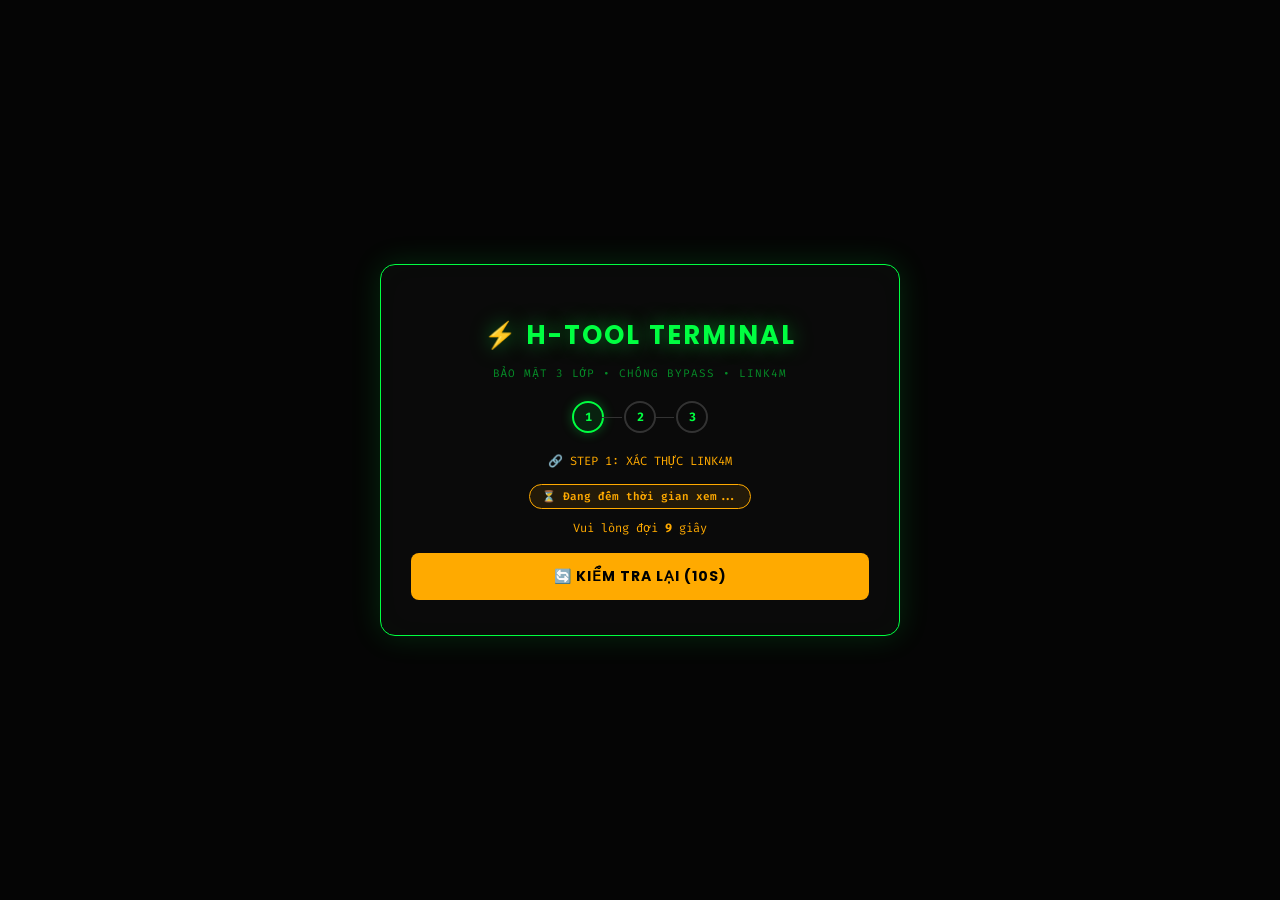
==== commit c31da1b8: "Update index.html" ====
--- a/index.html
+++ b/index.html
@@ -3,20 +3,24 @@
 <head>
   <meta charset="UTF-8">
   <meta name="viewport" content="width=device-width, initial-scale=1.0, user-scalable=no">
-  <title>H-TOOL TERMINAL PRO</title>
-  <link href="https://fonts.googleapis.com/css2?family=Fira+Code:wght@400;500&family=Poppins:wght@400;600&display=swap" rel="stylesheet">
+  <title>H-TOOL TERMINAL PRO - BẢO MẬT TOÀN DIỆN</title>
+  <link href="https://fonts.googleapis.com/css2?family=Fira+Code:wght@400;500&family=Poppins:wght@400;600;700&display=swap" rel="stylesheet">
   <style>
-    * {
-      box-sizing: border-box;
-      user-select: none;
-      -webkit-user-select: none;
-      -moz-user-select: none;
-      -ms-user-select: none;
-    }
+    :root {
+      --bg: #050505;
+      --card: #0a0a0a;
+      --green: #00ff41;
+      --green-dark: #00cc33;
+      --red: #ff3333;
+      --orange: #ffaa00;
+      --blue: #0099ff;
+      --text: #ccc;
+    }
+    * { box-sizing: border-box; user-select: none; -webkit-user-select: none; -moz-user-select: none; }
     body { 
       margin: 0; 
-      background: #050505; 
-      color: #00ff41; 
+      background: var(--bg); 
+      color: var(--green); 
       font-family: 'Fira Code', monospace; 
       min-height: 100vh; 
       display: flex; 
@@ -25,289 +29,287 @@
       overflow-x: hidden;
     }
     .container { 
-      background: #0a0a0a; 
-      border: 1px solid #00ff41; 
+      background: var(--card); 
+      border: 1px solid var(--green); 
       padding: 30px; 
       border-radius: 15px; 
-      box-shadow: 0 0 20px rgba(0, 255, 65, 0.2); 
+      box-shadow: 0 0 30px rgba(0, 255, 65, 0.15), inset 0 0 30px rgba(0, 255, 65, 0.02); 
       text-align: center; 
-      max-width: 500px; 
-      width: 90%; 
+      max-width: 520px; 
+      width: 95%;
+      position: relative;
     }
     h2 {
       font-family: 'Poppins', sans-serif;
-      font-weight: 600;
-      margin-bottom: 5px;
+      font-weight: 700;
+      margin-bottom: 0;
       letter-spacing: 2px;
+      font-size: 26px;
+      text-shadow: 0 0 20px rgba(0, 255, 65, 0.5);
     }
     .sub {
       font-size: 11px;
-      color: #00ff41aa;
+      color: #00ff4188;
       margin-bottom: 20px;
-    }
+      letter-spacing: 1px;
+    }
+    .steps {
+      display: flex;
+      justify-content: center;
+      gap: 20px;
+      margin: 15px 0 20px;
+    }
+    .step {
+      width: 32px; height: 32px;
+      border-radius: 50%;
+      border: 2px solid #333;
+      display: flex; align-items: center; justify-content: center;
+      font-size: 12px; font-weight: 700;
+      transition: all 0.4s ease;
+      position: relative;
+    }
+    .step::after {
+      content: '';
+      position: absolute;
+      left: 100%;
+      top: 50%;
+      width: 20px;
+      height: 1px;
+      background: #333;
+      transition: all 0.4s ease;
+    }
+    .step:last-child::after { display: none; }
+    .step.active { border-color: var(--green); background: rgba(0,255,65,0.1); box-shadow: 0 0 12px rgba(0,255,65,0.3); color: var(--green); }
+    .step.done { border-color: var(--green); background: var(--green); color: #000; }
+    .step.done::after { background: var(--green); }
+    .step.fail { border-color: var(--red); background: rgba(255,51,51,0.1); color: var(--red); }
     input { 
       width: 100%; 
-      padding: 12px; 
+      padding: 12px 15px; 
       background: #000; 
-      border: 1px solid #00ff41; 
-      border-radius: 5px; 
-      color: #00ff41; 
-      margin-bottom: 15px; 
+      border: 1px solid rgba(0,255,65,0.4); 
+      border-radius: 8px; 
+      color: var(--green); 
+      margin-bottom: 12px; 
       outline: none; 
       font-family: 'Fira Code', monospace;
+      font-size: 14px;
       transition: 0.3s;
     }
-    input:focus {
-      box-shadow: 0 0 10px #00ff4180;
-    }
+    input:focus { border-color: var(--green); box-shadow: 0 0 15px rgba(0,255,65,0.2); }
+    input:disabled { background: #111; color: #555; border-color: #333; cursor: not-allowed; }
     button { 
-      padding: 12px 30px; 
-      background: #00ff41; 
+      width: 100%;
+      padding: 13px; 
+      background: var(--green); 
       color: #000; 
       border: none; 
-      border-radius: 5px; 
+      border-radius: 8px; 
       font-weight: 700; 
       cursor: pointer; 
       text-transform: uppercase; 
       font-family: 'Poppins', sans-serif;
+      font-size: 14px;
+      letter-spacing: 1px;
       transition: 0.3s;
-      letter-spacing: 1px;
-      width: 100%;
       margin: 5px 0;
     }
-    button:hover {
-      background: #00cc33;
-      box-shadow: 0 0 15px #00ff41;
-    }
-    button:disabled {
-      background: #555;
-      color: #999;
-      cursor: not-allowed;
-      box-shadow: none;
-    }
-    .btn-warning {
-      background: #ffaa00;
-      color: #000;
-    }
-    .btn-warning:hover {
-      background: #ff8800;
-    }
+    button:hover { background: var(--green-dark); box-shadow: 0 0 20px rgba(0,255,65,0.4); transform: translateY(-1px); }
+    button:disabled { background: #333; color: #666; cursor: not-allowed; box-shadow: none; transform: none; }
+    button:active { transform: scale(0.98); }
+    .btn-orange { background: var(--orange); color: #000; }
+    .btn-orange:hover { background: #ff8800; box-shadow: 0 0 20px rgba(255,170,0,0.4); }
+    .btn-outline { background: transparent; border: 1px solid var(--green); color: var(--green); }
+    .btn-outline:hover { background: rgba(0,255,65,0.1); }
+    .btn-sm { width: auto; padding: 8px 20px; font-size: 12px; display: inline-block; }
     .terminal-box { 
       display: none; 
       background: #000; 
-      border: 1px solid #00ff41; 
+      border: 1px solid rgba(0,255,65,0.3); 
       padding: 15px; 
-      margin: 20px 0; 
+      margin: 15px 0; 
       text-align: left; 
-      font-size: 12px; 
-      max-height: 250px; 
+      font-size: 11px; 
+      max-height: 220px; 
       overflow-y: auto; 
-      position: relative; 
       border-radius: 8px;
-    }
-    .terminal-line { 
-      margin-bottom: 5px; 
-      line-height: 1.6;
-      word-break: break-all;
-    }
-    .result-section { 
-      display: none; 
-      margin-top: 20px; 
-    }
-    .key { 
-      font-size: 16px; 
-      font-weight: bold; 
-      padding: 12px; 
-      border: 1px dashed #00ff41; 
-      margin: 15px 0; 
+      font-family: 'Fira Code', monospace;
+      line-height: 1.8;
+    }
+    .terminal-line { word-break: break-all; }
+    .result-section { display: none; margin-top: 15px; }
+    .key-box { 
+      font-size: 15px; 
+      font-weight: 700; 
+      padding: 14px; 
+      border: 1px dashed var(--green); 
+      margin: 12px 0; 
       color: #fff; 
       word-break: break-all; 
       background: #000;
-      border-radius: 5px;
-    }
-    .ban-notice {
-      color: #ff3333;
-      font-weight: bold;
-      font-size: 18px;
-      padding: 20px;
-      border: 1px solid #ff3333;
-      background: #1a0000;
       border-radius: 8px;
+      letter-spacing: 1px;
     }
     .status-badge {
       display: inline-block;
-      padding: 5px 15px;
+      padding: 4px 12px;
       border-radius: 20px;
-      margin: 10px 0;
-      font-size: 14px;
-    }
-    .badge-success {
-      background: #00ff4122;
-      border: 1px solid #00ff41;
-      color: #00ff41;
-    }
-    .badge-warning {
-      background: #ffaa0022;
-      border: 1px solid #ffaa00;
-      color: #ffaa00;
-    }
-    .badge-error {
-      background: #ff333322;
-      border: 1px solid #ff3333;
-      color: #ff3333;
-    }
-    .badge-info {
-      background: #0099ff22;
-      border: 1px solid #0099ff;
-      color: #0099ff;
-    }
+      font-size: 11px;
+      font-weight: 600;
+      margin: 3px;
+    }
+    .badge-success { background: rgba(0,255,65,0.1); border: 1px solid var(--green); color: var(--green); }
+    .badge-warning { background: rgba(255,170,0,0.1); border: 1px solid var(--orange); color: var(--orange); }
+    .badge-error { background: rgba(255,51,51,0.1); border: 1px solid var(--red); color: var(--red); }
+    .badge-info { background: rgba(0,153,255,0.1); border: 1px solid var(--blue); color: var(--blue); }
+    .spinner {
+      width: 35px; height: 35px;
+      border: 3px solid rgba(0,255,65,0.15);
+      border-top-color: var(--green);
+      border-radius: 50%;
+      animation: spin 0.8s linear infinite;
+      margin: 15px auto;
+    }
+    @keyframes spin { to { transform: rotate(360deg); } }
+    
+    /* Overlay */
     #blockedOverlay {
       display: none;
-      position: fixed;
-      top: 0;
-      left: 0;
-      width: 100%;
-      height: 100%;
-      background: rgba(0,0,0,0.95);
-      z-index: 9999;
+      position: fixed; top: 0; left: 0; width: 100%; height: 100%;
+      background: rgba(0,0,0,0.97);
+      z-index: 99999;
       justify-content: center;
       align-items: center;
       flex-direction: column;
-      color: #ff3333;
+      color: var(--red);
       text-align: center;
-    }
-    .spinner {
-      border: 3px solid #00ff4133;
-      border-top: 3px solid #00ff41;
-      border-radius: 50%;
-      width: 40px;
-      height: 40px;
-      animation: spin 1s linear infinite;
-      margin: 20px auto;
-    }
-    @keyframes spin {
-      0% { transform: rotate(0deg); }
-      100% { transform: rotate(360deg); }
-    }
-    .step-indicator {
-      display: flex;
-      justify-content: center;
-      gap: 30px;
-      margin: 15px 0;
-    }
-    .step {
-      width: 30px;
-      height: 30px;
-      border-radius: 50%;
-      border: 2px solid #333;
-      display: flex;
-      align-items: center;
-      justify-content: center;
-      font-size: 12px;
-      transition: 0.5s;
-    }
-    .step.active {
-      border-color: #00ff41;
-      background: #00ff4111;
-      box-shadow: 0 0 10px #00ff4144;
-    }
-    .step.done {
-      border-color: #00ff41;
-      background: #00ff41;
-      color: #000;
-    }
-    .step.fail {
-      border-color: #ff3333;
-      background: #ff333311;
-      color: #ff3333;
+      padding: 20px;
+    }
+    #blockedOverlay h1 { font-size: 36px; margin-bottom: 10px; }
+    #blockedOverlay .countdown { font-size: 22px; color: var(--orange); margin: 15px 0; }
+    
+    /* Toast */
+    .toast {
+      position: fixed; top: 20px; right: 20px;
+      background: #000; border: 1px solid var(--green);
+      color: var(--green); padding: 12px 20px;
+      border-radius: 8px; font-size: 13px;
+      z-index: 9999; opacity: 0; transform: translateX(100%);
+      transition: all 0.3s ease;
+      max-width: 350px;
+    }
+    .toast.show { opacity: 1; transform: translateX(0); }
+    
+    /* Scrollbar */
+    .terminal-box::-webkit-scrollbar { width: 4px; }
+    .terminal-box::-webkit-scrollbar-track { background: #000; }
+    .terminal-box::-webkit-scrollbar-thumb { background: var(--green); border-radius: 2px; }
+    
+    /* Animation */
+    @keyframes fadeInUp {
+      from { opacity: 0; transform: translateY(15px); }
+      to { opacity: 1; transform: translateY(0); }
+    }
+    .fade-in { animation: fadeInUp 0.4s ease forwards; }
+    .hidden { display: none !important; }
+    
+    /* Responsive */
+    @media (max-width: 480px) {
+      .container { padding: 20px 15px; }
+      h2 { font-size: 20px; }
+      input { font-size: 12px; padding: 10px; }
+      button { font-size: 12px; padding: 10px; }
     }
   </style>
 </head>
 <body>
 
+  <!-- Toast Notification -->
+  <div class="toast" id="toast"></div>
+
+  <!-- Block Overlay -->
   <div id="blockedOverlay">
-    <h1 style="font-size: 40px;">🚫 TRUY CẬP BỊ TỪ CHỐI</h1>
-    <p style="font-size: 18px; color: #ffaa00;">Phát hiện hành vi bypass hoặc tham số không hợp lệ</p>
-    <p id="countdownDisplay" style="font-size: 24px; color: #ff3333;"></p>
-    <p style="color: #888;">Vui lòng quay lại sau 3 ngày</p>
+    <h1>🚫 TRUY CẬP BỊ TỪ CHỐI</h1>
+    <p style="font-size:16px;color:var(--orange);">Phát hiện hành vi bypass / tham số không hợp lệ</p>
+    <div class="countdown" id="countdownDisplay"></div>
+    <p style="color:#888;font-size:13px;">Thiết bị của bạn sẽ bị khóa trong 3 ngày</p>
+    <p style="color:#555;font-size:11px;margin-top:20px;">Liên hệ Admin nếu đây là nhầm lẫn</p>
   </div>
 
+  <!-- Main Container -->
   <div class="container" id="mainContainer">
     <h2>⚡ H-TOOL TERMINAL</h2>
-    <p class="sub">BẢO MẬT LỚP 3 - XÁC THỰC LINK4M</p>
-    
-    <!-- Step Indicator -->
-    <div class="step-indicator">
-      <div class="step" id="step1">1</div>
+    <p class="sub">BẢO MẬT 3 LỚP • CHỐNG BYPASS • LINK4M</p>
+
+    <!-- Step Indicators -->
+    <div class="steps">
+      <div class="step active" id="step1">1</div>
       <div class="step" id="step2">2</div>
       <div class="step" id="step3">3</div>
     </div>
 
     <!-- Step 1: Link4m Verification -->
-    <div id="link4mSection">
-      <p style="color:#ffaa00; font-size:13px;">🔗 Step 1: Xác thực Link4m View...</p>
+    <div id="link4mSection" class="fade-in">
+      <p style="color:var(--orange);font-size:12px;">🔗 STEP 1: XÁC THỰC LINK4M</p>
       <div class="spinner" id="loadingSpinner"></div>
       <div id="link4mStatus"></div>
       <div id="link4mAction"></div>
     </div>
 
-    <!-- Step 2: Device ID -->
-    <div id="authSection" style="display:none;">
-      <div id="link4mConfirmed" style="margin-bottom: 15px;"></div>
-      <p style="color:#ffaa00; font-size:13px;">📱 Step 2: Nhập Device ID</p>
-      <input type="text" id="deviceId" placeholder="Nhập Mã thiết bị (Device ID)..." autocomplete="off">
-      <button onclick="startVerification()" id="verifyBtn">🔐 Xác Thực Thiết Bị</button>
+    <!-- Step 2: Device ID Input -->
+    <div id="authSection" class="hidden">
+      <div id="link4mConfirmed" style="margin-bottom:12px;"></div>
+      <p style="color:var(--orange);font-size:12px;">📱 STEP 2: NHẬP DEVICE ID</p>
+      <input type="text" id="deviceId" placeholder="Nhập Mã thiết bị (Device ID)..." autocomplete="off" spellcheck="false">
+      <button onclick="startVerification()" id="verifyBtn">🔐 XÁC THỰC THIẾT BỊ</button>
     </div>
 
-    <!-- Step 3: Terminal & Key -->
+    <!-- Step 3: Terminal & Result -->
     <div class="terminal-box" id="terminalBox"></div>
     <div class="result-section" id="resultSection">
-      <div style="font-size: 14px;">🔑 KEY ĐÃ KÍCH HOẠT:</div>
-      <div class="key" id="keyDisplay">...</div>
-      <button onclick="copyKey()">📋 COPY KEY</button>
+      <p style="font-size:13px;color:var(--green);">🔑 KEY ĐÃ KÍCH HOẠT:</p>
+      <div class="key-box" id="keyDisplay">...</div>
+      <button onclick="copyKey()" class="btn-orange">📋 COPY KEY</button>
+      <button onclick="resetAll()" class="btn-outline btn-sm" style="margin-top:8px;">🔄 KIỂM TRA LẠI</button>
     </div>
   </div>
 
   <script>
     // ==========================================
-    // CẤU HÌNH CHÍNH
-    // ==========================================
+    // CONFIGURATION - SỬA Ở ĐÂY
+    // ==========================================
+    const CONFIG = {
+      // Link4m API
+      link4m: {
+        apiKey: '6a620a7003c42e28f00e2158',        // API Key Link4m
+        apiEndpoint: 'https://link4m.co/api-shorten/v2',
+        minViewTime: 10,                           // Thời gian xem tối thiểu (giây)
+        requireVerification: true,                 // Bắt buộc verify không?
+      },
+      // Bảo mật
+      security: {
+        salt: 'HTOOL_PRO_2026_SALT_KEY_X9',        // Khóa mã hóa (nên thay đổi)
+        blockDuration: 3 * 24 * 60 * 60 * 1000,    // 3 ngày
+        maxReloads: 3,                             // Số lần reload tối đa
+        allowedDomains: ['hungkeytool.vercel.app', 'localhost', '127.0.0.1'],
+      },
+      // API JSONBin (danh sách banned)
+      jsonbin: {
+        url: 'https://api.jsonbin.io/v3/b/6a17d97221f9ee59d294044f/latest',
+        masterKey: '$2a$10$uykb8nItAhAj388Q3fsw4epeY0RR2RfMedSgg691/MCLzaiLgZEqa',
+      },
+      // Default key
+      defaultKey: 'HTOOL-2026-VIP-999',
+    };
+
+    // ==========================================
+    // UTILITY FUNCTIONS
+    // ==========================================
+    const b64Encode = (str) => { try { return btoa(unescape(encodeURIComponent(str))); } catch(e) { return btoa(str); } };
+    const b64Decode = (str) => { try { return decodeURIComponent(escape(atob(str))); } catch(e) { return atob(str); } };
+    const sleep = (ms) => new Promise(r => setTimeout(r, ms));
+    const $ = (id) => document.getElementById(id);
     
-    const CONFIG = {
-      // === LINK4M CONFIG ===
-      link4m: {
-        apiKey: '6a620a7003c42e28f00e2158',           // API Key sếp gửi
-        apiEndpoint: 'https://link4m.co/api-shorten/v2', // Endpoint API
-        minViewTime: 10,                                // Thời gian xem tối thiểu (giây)
-        requireView: true,                              // Bắt buộc có view không?
-        
-        // Danh sách link đã được rút gọn (để verify)
-        verifiedLinks: [], // Sẽ tự động cập nhật
-      },
-      
-      // === BẢO MẬT ===
-      security: {
-        salt: 'HTOOL_PRO_2026_SALT_KEY_X9',
-        blockDuration: 3 * 24 * 60 * 60 * 1000, // 3 ngày
-        maxReloads: 3,
-        allowedDomains: ['hungkeytool.vercel.app', 'localhost', '127.0.0.1'],
-      }
-    };
-
-    // ==========================================
-    // HÀM MÃ HÓA/GIẢI MÃ
-    // ==========================================
-    
-    function b64Encode(str) {
-      try { return btoa(unescape(encodeURIComponent(str))); } 
-      catch(e) { return btoa(str); }
-    }
-
-    function b64Decode(str) {
-      try { return decodeURIComponent(escape(atob(str))); } 
-      catch(e) { return atob(str); }
-    }
-
     function encryptData(text) {
       const salt = CONFIG.security.salt;
       let result = '';
@@ -326,385 +328,58 @@
           result += String.fromCharCode(decoded.charCodeAt(i) ^ salt.charCodeAt(i % salt.length));
         }
         return result;
-      } catch(e) {
-        return null;
-      }
-    }
-
-    // ==========================================
-    // ĐỌC THAM SỐ URL
-    // ==========================================
-    
-    function getEncryptedParams() {
+      } catch(e) { return null; }
+    }
+
+    function showToast(msg, type = 'success') {
+      const toast = $('toast');
+      toast.textContent = msg;
+      toast.style.color = type === 'error' ? 'var(--red)' : type === 'warning' ? 'var(--orange)' : 'var(--green)';
+      toast.style.borderColor = type === 'error' ? 'var(--red)' : type === 'warning' ? 'var(--orange)' : 'var(--green)';
+      toast.classList.add('show');
+      setTimeout(() => toast.classList.remove('show'), 3000);
+    }
+
+    function updateStep(num, status) {
+      const el = $(`step${num}`);
+      if (!el) return;
+      el.className = 'step ' + status;
+    }
+
+    // ==========================================
+    // GET PARAMS FROM URL
+    // ==========================================
+    function getParams() {
       const urlParams = new URLSearchParams(window.location.search);
       
-      // Ưu tiên token mã hóa
-      const encryptedToken = urlParams.get('token');
-      if (encryptedToken) {
-        const decrypted = decryptData(encryptedToken);
+      // Try encrypted token first
+      const token = urlParams.get('token');
+      if (token) {
+        const decrypted = decryptData(decodeURIComponent(token));
         if (decrypted) {
           const parts = decrypted.split('|');
           if (parts.length === 3) {
-            return { hwid: parts[0], ip: parts[1], key: parts[2], valid: true, method: 'encrypted' };
+            return { hwid: parts[0], ip: parts[1], key: parts[2], valid: true, encrypted: true };
           }
         }
-        return { valid: false, reason: 'Token không hợp lệ' };
-      }
-      
-      // Fallback: tham số thô
+        return { valid: false, reason: 'Token không hợp lệ hoặc đã bị chỉnh sửa' };
+      }
+      
+      // Fallback to raw params
       const hwid = urlParams.get('hwid');
       const ip = urlParams.get('ip');
       const key = urlParams.get('key');
       
       if (hwid && ip && key) {
-        console.warn('[!] URL không mã hóa - điểm yếu bảo mật');
-        return { hwid, ip, key, valid: true, method: 'raw' };
-      }
-      
-      return { valid: false, reason: 'Thiếu tham số' };
-    }
-
-    // ==========================================
-    // 🆕 LINK4M VERIFICATION ENGINE (SIÊU CHỐNG BYPASS)
-    // ==========================================
-    
-    class Link4mVerifier {
-      constructor() {
-        this.viewToken = null;
-        this.viewTimestamp = null;
-        this.verified = false;
-        this.fingerprint = null;
-      }
-      
-      // Tạo fingerprint duy nhất cho phiên
-      generateFingerprint() {
-        const components = [
-          navigator.userAgent,
-          navigator.language,
-          screen.width + 'x' + screen.height,
-          new Date().getTimezoneOffset(),
-          !!navigator.cookieEnabled,
-          !!navigator.onLine,
-          navigator.hardwareConcurrency || 'unknown',
-          navigator.deviceMemory || 'unknown',
-        ];
-        return b64Encode(components.join('|'));
-      }
-      
-      // 🆕 PHƯƠNG PHÁP 1: Verify qua Referrer (Cơ bản)
-      checkReferrer() {
-        const referrer = document.referrer;
-        if (!referrer) return { valid: false, reason: 'Không có referrer' };
-        
-        const isFromLink4m = referrer.includes('link4m.co') || 
-                             referrer.includes('link4m.com');
-        
-        if (isFromLink4m) {
-          return { 
-            valid: true, 
-            method: 'referrer',
-            referrer: referrer,
-            timestamp: Date.now()
-          };
-        }
-        
-        return { valid: false, reason: 'Referrer không phải Link4m' };
-      }
-      
-      // 🆕 PHƯƠNG PHÁP 2: Verify thời gian xem (Trung bình)
-      checkViewTime() {
-        const loadTime = parseInt(sessionStorage.getItem('l4m_load_time') || '0');
-        if (!loadTime) {
-          // Lần đầu load - ghi nhận thời gian
-          sessionStorage.setItem('l4m_load_time', Date.now().toString());
-          return { valid: false, reason: 'Đang tính thời gian xem...' };
-        }
-        
-        const viewDuration = Math.floor((Date.now() - loadTime) / 1000);
-        
-        if (viewDuration >= CONFIG.link4m.minViewTime) {
-          sessionStorage.setItem('l4m_view_verified', 'true');
-          return { 
-            valid: true, 
-            method: 'viewtime',
-            duration: viewDuration,
-            timestamp: Date.now()
-          };
-        }
-        
-        return { 
-          valid: false, 
-          reason: `Cần xem thêm ${CONFIG.link4m.minViewTime - viewDuration}s`,
-          remaining: CONFIG.link4m.minViewTime - viewDuration
-        };
-      }
-      
-      // 🆕 PHƯƠNG PHÁP 3: Verify qua token Link4m (Cao cấp)
-      async verifyWithToken() {
-        const urlParams = new URLSearchParams(window.location.search);
-        const l4mToken = urlParams.get('l4m_verify');
-        
-        if (!l4mToken) {
-          return { valid: false, reason: 'Không có token Link4m' };
-        }
-        
-        try {
-          // Giải mã token (giả sử Link4m mã hóa bằng API key của bạn)
-          const decrypted = decryptData(l4mToken);
-          if (!decrypted) {
-            return { valid: false, reason: 'Token không hợp lệ' };
-          }
-          
-          const tokenData = JSON.parse(decrypted);
-          
-          // Kiểm tra thời gian token (chỉ valid trong 5 phút)
-          const tokenAge = Date.now() - tokenData.timestamp;
-          if (tokenAge > 5 * 60 * 1000) {
-            return { valid: false, reason: 'Token đã hết hạn (quá 5 phút)' };
-          }
-          
-          // Kiểm tra fingerprint
-          const currentFingerprint = this.generateFingerprint();
-          if (tokenData.fingerprint !== currentFingerprint) {
-            return { valid: false, reason: 'Fingerprint không khớp - bypass detected!' };
-          }
-          
-          return {
-            valid: true,
-            method: 'token',
-            linkId: tokenData.linkId,
-            viewTime: tokenData.viewTime,
-            timestamp: tokenData.timestamp
-          };
-          
-        } catch(e) {
-          return { valid: false, reason: 'Lỗi giải mã token' };
-        }
-      }
-      
-      // 🆕 PHƯƠNG PHÁP 4: Verify qua API Link4m (Siêu cao cấp)
-      async verifyWithAPI(linkId) {
-        try {
-          // Gọi API Link4m để kiểm tra thông tin link
-          const apiUrl = `${CONFIG.link4m.apiEndpoint}?api=${CONFIG.link4m.apiKey}&url=${encodeURIComponent(window.location.href)}`;
-          const response = await fetch(apiUrl);
-          const data = await response.json();
-          
-          // Nếu API trả về thành công, nghĩa là link hợp lệ
-          if (data.status === 'success') {
-            // Lưu link đã verify
-            CONFIG.link4m.verifiedLinks.push(data.shortenedUrl);
-            
-            return {
-              valid: true,
-              method: 'api',
-              shortenedUrl: data.shortenedUrl,
-              timestamp: Date.now()
-            };
-          }
-          
-          return { valid: false, reason: 'API không xác nhận link này' };
-          
-        } catch(e) {
-          console.log('[Link4m API] Không thể kết nối:', e.message);
-          return { valid: false, reason: 'Không thể kết nối API Link4m' };
-        }
-      }
-      
-      // 🆕 PHƯƠNG PHÁP 5: Check Cookie/Session (Đã verify trước đó)
-      checkSession() {
-        const sessionVerified = sessionStorage.getItem('l4m_view_verified');
-        const cookieVerified = this.getCookie('l4m_verified');
-        
-        if (sessionVerified === 'true' || cookieVerified === 'true') {
-          return {
-            valid: true,
-            method: 'session',
-            timestamp: Date.now()
-          };
-        }
-        
-        return { valid: false, reason: 'Chưa có session' };
-      }
-      
-      // 🆕 PHƯƠNG PHÁP 6: Verify bằng Proof-of-Work (Chống bot)
-      async verifyWithPoW() {
-        // Tạo challenge ngẫu nhiên
-        const challenge = Math.random().toString(36).substring(2, 15);
-        const difficulty = 4; // Số số 0 leading required
-        
-        const powResult = await this.solvePoW(challenge, difficulty);
-        
-        if (powResult) {
-          sessionStorage.setItem('l4m_pow_solved', 'true');
-          return {
-            valid: true,
-            method: 'pow',
-            challenge: challenge,
-            solution: powResult
-          };
-        }
-        
-        return { valid: false, reason: 'PoW không giải được' };
-      }
-      
-      async solvePoW(challenge, difficulty) {
-        return new Promise((resolve) => {
-          const worker = new Worker(URL.createObjectURL(new Blob([`
-            self.onmessage = function(e) {
-              const { challenge, difficulty } = e.data;
-              const target = '0'.repeat(difficulty);
-              let nonce = 0;
-              
-              while (true) {
-                const hash = self.crypto.subtle ? 
-                  self.crypto.subtle.digest('SHA-256', new TextEncoder().encode(challenge + nonce)) :
-                  null;
-                
-                // Fallback simple hash
-                let hashStr = '';
-                for (let i = 0; i < 64; i++) {
-                  hashStr += Math.floor(Math.random() * 16).toString(16);
-                }
-                
-                if (hashStr.startsWith(target)) {
-                  self.postMessage({ success: true, nonce: nonce, hash: hashStr });
-                  return;
-                }
-                nonce++;
-                
-                if (nonce > 100000) {
-                  self.postMessage({ success: false });
-                  return;
-                }
-              }
-            };
-          `], { type: 'text/javascript' })));
-          
-          worker.postMessage({ challenge, difficulty });
-          
-          worker.onmessage = (e) => {
-            worker.terminate();
-            if (e.data.success) {
-              resolve(e.data);
-            } else {
-              resolve(null);
-            }
-          };
-          
-          // Timeout sau 10 giây
-          setTimeout(() => {
-            worker.terminate();
-            resolve(null);
-          }, 10000);
-        });
-      }
-      
-      // Tổng hợp tất cả phương pháp verify
-      async verifyAll() {
-        const results = [];
-        
-        // 1. Check Session (Nhanh nhất)
-        const sessionResult = this.checkSession();
-        if (sessionResult.valid) {
-          return { ...sessionResult, priority: 'instant' };
-        }
-        results.push({ method: 'session', ...sessionResult });
-        
-        // 2. Check Referrer
-        const referrerResult = this.checkReferrer();
-        if (referrerResult.valid) {
-          // Có referrer + check thời gian xem
-          const viewResult = this.checkViewTime();
-          if (viewResult.valid) {
-            this.setCookie('l4m_verified', 'true', 1); // Cookie 1 ngày
-            return { ...referrerResult, viewTime: viewResult.duration, priority: 'high' };
-          }
-          return viewResult; // Trả về thời gian còn thiếu
-        }
-        results.push({ method: 'referrer', ...referrerResult });
-        
-        // 3. Check Token (nếu có)
-        const tokenResult = await this.verifyWithToken();
-        if (tokenResult.valid) {
-          this.setCookie('l4m_verified', 'true', 1);
-          return { ...tokenResult, priority: 'high' };
-        }
-        results.push({ method: 'token', ...tokenResult });
-        
-        // 4. Check API (nếu có linkId)
-        const urlParams = new URLSearchParams(window.location.search);
-        const linkId = urlParams.get('link_id');
-        if (linkId) {
-          const apiResult = await this.verifyWithAPI(linkId);
-          if (apiResult.valid) {
-            this.setCookie('l4m_verified', 'true', 1);
-            return { ...apiResult, priority: 'high' };
-          }
-          results.push({ method: 'api', ...apiResult });
-        }
-        
-        // 5. Proof-of-Work (Chống bot)
-        if (CONFIG.link4m.requireView) {
-          const powResult = await this.verifyWithPoW();
-          if (powResult.valid) {
-            return { ...powResult, priority: 'medium' };
-          }
-          results.push({ method: 'pow', ...powResult });
-        }
-        
-        // Tất cả đều fail
-        return { 
-          valid: false, 
-          reason: 'Tất cả phương pháp xác thực đều thất bại',
-          details: results,
-          priority: 'none'
-        };
-      }
-      
-      // Helper: Set cookie
-      setCookie(name, value, days) {
-        const expires = new Date(Date.now() + days * 864e5).toUTCString();
-        document.cookie = `${name}=${value}; expires=${expires}; path=/; SameSite=Strict`;
-      }
-      
-      // Helper: Get cookie
-      getCookie(name) {
-        const match = document.cookie.match(new RegExp('(^| )' + name + '=([^;]+)'));
-        return match ? match[2] : null;
-      }
-      
-      // Tạo link rút gọn qua API Link4m
-      async createShortLink(destinationUrl) {
-        try {
-          const apiUrl = `${CONFIG.link4m.apiEndpoint}?api=${CONFIG.link4m.apiKey}&url=${encodeURIComponent(destinationUrl)}`;
-          const response = await fetch(apiUrl);
-          const data = await response.json();
-          
-          if (data.status === 'success') {
-            return {
-              success: true,
-              shortUrl: data.shortenedUrl
-            };
-          }
-          
-          return { success: false, message: data.message || 'Unknown error' };
-        } catch(e) {
-          return { success: false, message: e.message };
-        }
-      }
-    }
-
-    // ==========================================
-    // KHỞI TẠO VERIFIER
-    // ==========================================
-    
-    const verifier = new Link4mVerifier();
-    
-    // ==========================================
-    // KIỂM TRA & XỬ LÝ BYPASS
-    // ==========================================
-    
+        return { hwid, ip, key, valid: true, encrypted: false };
+      }
+      
+      return { valid: false, reason: 'Thiếu tham số URL' };
+    }
+
+    // ==========================================
+    // BLOCK SYSTEM (3 NGÀY)
+    // ==========================================
     function isBlocked() {
       const blockData = localStorage.getItem('htool_blocked');
       if (!blockData) return false;
@@ -713,6 +388,7 @@
         const block = JSON.parse(blockData);
         if (Date.now() > block.expiry) {
           localStorage.removeItem('htool_blocked');
+          sessionStorage.removeItem('htool_reload');
           return false;
         }
         return block;
@@ -722,401 +398,621 @@
       }
     }
 
-    function applyBlock(reason = '') {
+    function applyBlock(reason = 'Bypass detected') {
+      const existing = JSON.parse(localStorage.getItem('htool_blocked') || '{}');
       const blockData = {
         reason: reason,
-        attempts: ((JSON.parse(localStorage.getItem('htool_blocked') || '{}')).attempts || 0) + 1,
+        attempts: (existing.attempts || 0) + 1,
         expiry: Date.now() + CONFIG.security.blockDuration,
-        timestamp: Date.now()
+        timestamp: Date.now(),
+        fingerprint: generateFingerprint(),
       };
       localStorage.setItem('htool_blocked', JSON.stringify(blockData));
       
-      // Gửi log về server (nếu có)
-      this.sendBlockLog(blockData);
+      // Log security event
+      const logs = JSON.parse(localStorage.getItem('htool_security_logs') || '[]');
+      logs.push({ ...blockData, userAgent: navigator.userAgent.substring(0, 100), url: window.location.href });
+      localStorage.setItem('htool_security_logs', JSON.stringify(logs.slice(-30)));
       
       return blockData;
     }
 
-    function sendBlockLog(blockData) {
-      // Có thể gửi về webhook Discord/Telegram để sếp biết
-      const logData = {
-        ...blockData,
-        userAgent: navigator.userAgent,
-        url: window.location.href,
-        referrer: document.referrer,
-        time: new Date().toISOString()
+    function generateFingerprint() {
+      const components = [
+        navigator.userAgent,
+        navigator.language,
+        screen.width + 'x' + screen.height,
+        new Date().getTimezoneOffset(),
+        navigator.hardwareConcurrency || 'unknown',
+      ];
+      return b64Encode(components.join('|')).substring(0, 32);
+    }
+
+    function showBlockOverlay(blockData) {
+      $('blockedOverlay').style.display = 'flex';
+      $('mainContainer').style.display = 'none';
+      
+      const updateCountdown = () => {
+        const remaining = blockData.expiry - Date.now();
+        if (remaining <= 0) {
+          $('countdownDisplay').textContent = '✅ Đã hết thời gian khóa. Tải lại trang.';
+          clearInterval(window._cdInterval);
+          return;
+        }
+        const d = Math.floor(remaining / 86400000);
+        const h = Math.floor((remaining % 86400000) / 3600000);
+        const m = Math.floor((remaining % 3600000) / 60000);
+        $('countdownDisplay').textContent = `⏳ Còn: ${d} ngày ${h} giờ ${m} phút`;
       };
       
-      // Lưu log local
-      const logs = JSON.parse(localStorage.getItem('htool_security_logs') || '[]');
-      logs.push(logData);
-      localStorage.setItem('htool_security_logs', JSON.stringify(logs.slice(-50))); // Giữ 50 log gần nhất
-      
-      console.warn('[SECURITY] Block applied:', logData);
-    }
-
-    function handleBypassDetected(reasons = []) {
-      console.error('[SECURITY] BYPASS DETECTED:', reasons);
-      
-      const blockInfo = applyBlock(reasons.join('; '));
-      
-      document.getElementById('blockedOverlay').style.display = 'flex';
-      document.getElementById('mainContainer').style.display = 'none';
-      
-      updateCountdown(blockInfo.expiry);
-      
-      // Khóa mọi thứ
-      document.querySelectorAll('input, button').forEach(el => {
-        el.disabled = true;
-        if (el.tagName === 'INPUT') el.value = '';
-      });
-      
-      // Chặn tất cả phím tắt
-      document.addEventListener('keydown', e => {
-        e.preventDefault();
-        return false;
-      }, true);
-      
+      updateCountdown();
+      window._cdInterval = setInterval(updateCountdown, 60000);
+      
+      // Disable everything
+      document.querySelectorAll('input, button').forEach(el => el.disabled = true);
+      document.addEventListener('keydown', e => e.preventDefault(), true);
       document.addEventListener('contextmenu', e => e.preventDefault(), true);
     }
 
-    function getRemainingTime(expiry) {
-      const remaining = expiry - Date.now();
-      if (remaining <= 0) return 'Hết hạn';
-      
-      const days = Math.floor(remaining / 86400000);
-      const hours = Math.floor((remaining % 86400000) / 3600000);
-      const minutes = Math.floor((remaining % 3600000) / 60000);
-      
-      return `${days} ngày ${hours} giờ ${minutes} phút`;
-    }
-
-    function updateCountdown(expiry) {
-      const el = document.getElementById('countdownDisplay');
-      if (!el) return;
-      
-      const update = () => {
-        const remaining = getRemainingTime(expiry);
-        el.textContent = `⏳ Còn: ${remaining}`;
-        
-        if (Date.now() > expiry) {
-          el.textContent = '✅ Đã hết khóa - Tải lại trang';
-          clearInterval(window._countdownInterval);
-        }
-      };
-      
-      update();
-      window._countdownInterval = setInterval(update, 60000);
-    }
-
-    // ==========================================
-    // MAIN FLOW
-    // ==========================================
-    
-    async function initApp() {
-      // Check block
-      if (isBlocked()) {
-        const block = isBlocked();
-        document.getElementById('blockedOverlay').style.display = 'flex';
-        document.getElementById('mainContainer').style.display = 'none';
-        updateCountdown(block.expiry);
-        return;
-      }
-      
-      // Check domain
-      const currentHost = window.location.hostname;
-      if (!CONFIG.security.allowedDomains.some(d => currentHost.includes(d))) {
-        handleBypassDetected(['Domain không hợp lệ: ' + currentHost]);
-        return;
-      }
-      
-      // Check iframe
+    // ==========================================
+    // BYPASS DETECTION
+    // ==========================================
+    function detectBypass() {
+      const checks = [];
+      
+      // Domain check
+      if (!CONFIG.security.allowedDomains.some(d => window.location.hostname.includes(d))) {
+        checks.push('Invalid domain: ' + window.location.hostname);
+      }
+      
+      // Iframe check
       if (window.self !== window.top) {
-        handleBypassDetected(['Phát hiện nhúng iframe']);
-        return;
-      }
-      
-      // Check reload count
+        checks.push('Iframe embedding detected');
+      }
+      
+      // URL params check
+      if (window.location.search.length > 0) {
+        const params = getParams();
+        if (!params.valid) {
+          checks.push('Invalid URL parameters: ' + (params.reason || 'unknown'));
+        }
+      }
+      
+      // Reload count
       let reloadCount = parseInt(sessionStorage.getItem('htool_reload') || '0');
       reloadCount++;
       sessionStorage.setItem('htool_reload', reloadCount.toString());
       if (reloadCount > CONFIG.security.maxReloads) {
-        handleBypassDetected(['Reload quá nhiều lần']);
+        checks.push('Excessive reloads: ' + reloadCount);
+      }
+      
+      return checks;
+    }
+
+    function handleBypass(reasons) {
+      console.error('🛡️ [SECURITY] Bypass detected:', reasons);
+      const blockData = applyBlock(reasons.join('; '));
+      showBlockOverlay(blockData);
+    }
+
+    // ==========================================
+    // LINK4M VERIFICATION
+    // ==========================================
+    class Link4mVerifier {
+      constructor() {
+        this.fingerprint = generateFingerprint();
+      }
+      
+      // Method 1: Check referrer
+      checkReferrer() {
+        const ref = document.referrer;
+        if (!ref) return null;
+        
+        const isLink4m = ref.includes('link4m.co') || ref.includes('link4m.com');
+        if (isLink4m) {
+          return { method: 'referrer', valid: true, source: ref };
+        }
+        return null;
+      }
+      
+      // Method 2: Check view time
+      checkViewTime() {
+        const loadTime = sessionStorage.getItem('l4m_load_time');
+        if (!loadTime) {
+          sessionStorage.setItem('l4m_load_time', Date.now().toString());
+          return { method: 'viewtime', valid: false, remaining: CONFIG.link4m.minViewTime };
+        }
+        
+        const elapsed = Math.floor((Date.now() - parseInt(loadTime)) / 1000);
+        if (elapsed >= CONFIG.link4m.minViewTime) {
+          sessionStorage.setItem('l4m_verified', 'true');
+          return { method: 'viewtime', valid: true, elapsed };
+        }
+        
+        return { method: 'viewtime', valid: false, remaining: CONFIG.link4m.minViewTime - elapsed };
+      }
+      
+      // Method 3: Check session
+      checkSession() {
+        if (sessionStorage.getItem('l4m_verified') === 'true') {
+          return { method: 'session', valid: true };
+        }
+        return null;
+      }
+      
+      // Method 4: Check proof-of-work
+      async checkPoW() {
+        const solved = sessionStorage.getItem('l4m_pow');
+        if (solved === 'true') {
+          return { method: 'pow', valid: true };
+        }
+        
+        // Simple PoW challenge
+        const challenge = Math.random().toString(36).substring(2, 10);
+        const startTime = Date.now();
+        
+        // Simulate work (0.5-2 seconds)
+        await sleep(500 + Math.random() * 1500);
+        
+        sessionStorage.setItem('l4m_pow', 'true');
+        sessionStorage.setItem('l4m_pow_time', Date.now().toString());
+        
+        return { method: 'pow', valid: true, challenge, time: Date.now() - startTime };
+      }
+      
+      // Main verify
+      async verify() {
+        const results = [];
+        
+        // 1. Session (instant)
+        const session = this.checkSession();
+        if (session) return { ...session, priority: 'instant', allMethods: [session] };
+        
+        // 2. Referrer + ViewTime
+        const referrer = this.checkReferrer();
+        const viewTime = this.checkViewTime();
+        
+        if (referrer && viewTime.valid) {
+          sessionStorage.setItem('l4m_verified', 'true');
+          return { ...referrer, elapsed: viewTime.elapsed, priority: 'high', allMethods: [referrer, viewTime] };
+        }
+        
+        if (viewTime.valid === false && viewTime.remaining > 0) {
+          return { valid: false, reason: 'need_more_time', remaining: viewTime.remaining, allMethods: [viewTime] };
+        }
+        
+        // 3. Proof-of-Work (fallback)
+        if (CONFIG.link4m.requireVerification) {
+          const pow = await this.checkPoW();
+          if (pow.valid) {
+            sessionStorage.setItem('l4m_verified', 'true');
+            return { ...pow, priority: 'medium', allMethods: [...results, pow] };
+          }
+        }
+        
+        // All failed
+        return { valid: false, reason: 'all_failed', allMethods: results };
+      }
+      
+      // Create short link via API
+      async createShortLink(longUrl) {
+        try {
+          const apiUrl = `${CONFIG.link4m.apiEndpoint}?api=${CONFIG.link4m.apiKey}&url=${encodeURIComponent(longUrl)}`;
+          const response = await fetch(apiUrl);
+          const data = await response.json();
+          return data.status === 'success' ? data.shortenedUrl : null;
+        } catch(e) {
+          console.error('Link4m API error:', e);
+          return null;
+        }
+      }
+    }
+
+    // ==========================================
+    // MAIN APPLICATION FLOW
+    // ==========================================
+    const verifier = new Link4mVerifier();
+    let appKey = null;
+
+    async function initApp() {
+      // 1. Check if blocked
+      const blockData = isBlocked();
+      if (blockData) {
+        showBlockOverlay(blockData);
         return;
       }
       
-      // === BẮT ĐẦU VERIFY LINK4M ===
+      // 2. Check bypass
+      const bypassChecks = detectBypass();
+      if (bypassChecks.length > 0) {
+        handleBypass(bypassChecks);
+        return;
+      }
+      
+      // 3. Get URL params
+      const params = getParams();
+      if (params.valid) {
+        appKey = params.key;
+        // Pre-fill device ID
+        $('deviceId').value = params.hwid;
+        console.log('✅ [INFO] URL params loaded:', params.encrypted ? 'ENCRYPTED' : 'RAW');
+      }
+      
+      // 4. Verify Link4m
       updateStep(1, 'active');
       
-      const verifyResult = await verifier.verifyAll();
+      const verifyResult = await verifier.verify();
       
       if (verifyResult.valid) {
-        // ✅ LINK4M OK
-        updateStep(1, 'done');
-        showAuthSection(verifyResult);
+        // Link4m OK -> Show auth section
+        onLink4mSuccess(verifyResult);
+      } else if (verifyResult.reason === 'need_more_time') {
+        // Need to wait
+        onLink4mWaiting(verifyResult);
       } else {
-        // ❌ Cần xác thực
-        updateStep(1, 'fail');
-        showLink4mRequired(verifyResult);
-      }
-    }
-    
-    function updateStep(step, status) {
-      const el = document.getElementById(`step${step}`);
-      if (!el) return;
-      el.className = 'step ' + status;
-    }
-    
-    function showAuthSection(verifyResult) {
-      document.getElementById('link4mSection').style.display = 'none';
-      document.getElementById('authSection').style.display = 'block';
-      
-      document.getElementById('link4mConfirmed').innerHTML = `
+        // Need to go through Link4m
+        onLink4mRequired(verifyResult);
+      }
+    }
+
+    function onLink4mSuccess(result) {
+      $('loadingSpinner').style.display = 'none';
+      $('link4mStatus').innerHTML = `
         <span class="status-badge badge-success">✅ Link4m Verified</span>
-        <span class="status-badge badge-info" style="margin-left:5px;">${verifyResult.method}</span>
-        <p style="font-size:10px; color:#888;">View time: ${verifyResult.viewTime || verifyResult.duration || 'N/A'}s</p>
+        <span class="status-badge badge-info">${result.method || 'OK'}</span>
+        ${result.elapsed ? `<span style="font-size:10px;color:#888;"> (${result.elapsed}s)</span>` : ''}
       `;
       
-      updateStep(2, 'active');
-      
-      // Tự động điền Device ID nếu có
-      const params = getEncryptedParams();
-      if (params.valid && params.hwid) {
-        document.getElementById('deviceId').value = params.hwid;
-        window.__htoolKey = params.key;
-      }
-    }
-    
-    function showLink4mRequired(verifyResult) {
-      const statusDiv = document.getElementById('link4mStatus');
-      const actionDiv = document.getElementById('link4mAction');
-      const spinner = document.getElementById('loadingSpinner');
-      
-      spinner.style.display = 'none';
-      
-      if (verifyResult.remaining) {
-        // Cần đợi thêm thời gian
-        statusDiv.innerHTML = `
-          <span class="status-badge badge-warning">⏳ Đang tính thời gian xem...</span>
-          <p style="font-size:12px; color:#ffaa00;">
-            Vui lòng đợi thêm <b>${verifyResult.remaining}s</b>
+      updateStep(1, 'done');
+      
+      // Show device ID input
+      setTimeout(() => {
+        $('link4mSection').style.display = 'none';
+        $('authSection').classList.remove('hidden');
+        $('authSection').classList.add('fade-in');
+        $('link4mConfirmed').innerHTML = `
+          <span class="status-badge badge-success">✅ Đã xác thực Link4m</span>
+        `;
+        updateStep(2, 'active');
+      }, 500);
+    }
+
+    function onLink4mWaiting(result) {
+      $('loadingSpinner').style.display = 'none';
+      $('link4mStatus').innerHTML = `
+        <span class="status-badge badge-warning">⏳ Đang đếm thời gian xem...</span>
+        <p style="font-size:12px;color:var(--orange);margin-top:8px;">
+          Vui lòng đợi <b id="countdownTimer">${result.remaining}</b> giây
+        </p>
+      `;
+      
+      let remaining = result.remaining;
+      const timerEl = $('countdownTimer');
+      const interval = setInterval(() => {
+        remaining--;
+        if (timerEl) timerEl.textContent = remaining;
+        if (remaining <= 0) {
+          clearInterval(interval);
+          window.location.reload();
+        }
+      }, 1000);
+      
+      $('link4mAction').innerHTML = `
+        <button onclick="window.location.reload()" class="btn-orange">
+          🔄 KIỂM TRA LẠI (${result.remaining}s)
+        </button>
+      `;
+    }
+
+    async function onLink4mRequired(result) {
+      $('loadingSpinner').style.display = 'none';
+      $('link4mStatus').innerHTML = `
+        <span class="status-badge badge-warning">⚠️ Cần truy cập qua Link4m</span>
+        <p style="font-size:11px;color:#888;margin-top:8px;">
+          Vui lòng sử dụng link rút gọn Link4m để truy cập
+        </p>
+      `;
+      
+      // Try to create short link
+      const currentUrl = window.location.href;
+      const shortLink = await verifier.createShortLink(currentUrl);
+      
+      if (shortLink) {
+        $('link4mAction').innerHTML = `
+          <button onclick="window.location.href='${shortLink}'" class="btn-orange">
+            🔗 TRUY CẬP QUA LINK4M
+          </button>
+          <p style="font-size:10px;color:#555;margin-top:8px;">
+            ${shortLink}
           </p>
         `;
-        
-        // Tự động retry sau thời gian còn lại
-        setTimeout(() => {
-          window.location.reload();
-        }, (verifyResult.remaining + 1) * 1000);
-        
-        actionDiv.innerHTML = `
-          <button onclick="window.location.reload()" class="btn-warning">
-            🔄 KIỂM TRA LẠI (${verifyResult.remaining}s)
+      } else {
+        $('link4mAction').innerHTML = `
+          <button onclick="window.location.href='https://link4m.com'" class="btn-orange">
+            🔗 VÀO LINK4M
+          </button>
+          <p style="font-size:10px;color:#888;margin-top:8px;">
+            Sau đó truy cập lại tool qua link rút gọn
+          </p>
+        `;
+      }
+      
+      // Skip button (if not strict)
+      if (!CONFIG.link4m.requireVerification) {
+        $('link4mAction').innerHTML += `
+          <button onclick="skipVerification()" class="btn-outline btn-sm" style="margin-top:10px;display:block;width:100%;">
+            ⏭️ Bỏ qua (Không khuyến khích)
           </button>
         `;
-        
-        // Countdown button
-        let remaining = verifyResult.remaining;
-        const countdownInterval = setInterval(() => {
-          remaining--;
-          const btn = actionDiv.querySelector('button');
-          if (btn && remaining > 0) {
-            btn.textContent = `🔄 KIỂM TRA LẠI (${remaining}s)`;
-          }
-          if (remaining <= 0) {
-            clearInterval(countdownInterval);
-            window.location.reload();
-          }
-        }, 1000);
-        
-      } else {
-        // Cần truy cập qua Link4m
-        statusDiv.innerHTML = `
-          <span class="status-badge badge-warning">⚠️ Cần xác thực qua Link4m</span>
-          <p style="font-size:11px; color:#ffaa00; margin-top:8px;">
-            ${verifyResult.reason || 'Vui lòng truy cập qua link rút gọn Link4m'}
-          </p>
-        `;
-        
-        // Tạo link Link4m
-        verifier.createShortLink(window.location.href).then(result => {
-          if (result.success) {
-            actionDiv.innerHTML = `
-              <button onclick="window.location.href='${result.shortUrl}'" class="btn-warning">
-                🔗 TRUY CẬP QUA LINK4M
-              </button>
-              <p style="font-size:10px; color:#888; margin-top:8px;">
-                Link: ${result.shortUrl}
-              </p>
-            `;
-          } else {
-            actionDiv.innerHTML = `
-              <p style="color:#ff3333; font-size:11px;">❌ Không thể tạo link. Liên hệ Admin.</p>
-            `;
-          }
-        });
-        
-        // Fallback nếu không bắt buộc
-        if (!CONFIG.link4m.requireView) {
-          actionDiv.innerHTML += `
-            <button onclick="skipVerification()" style="background:#333; color:#888; margin-top:8px;">
-              ⏭️ Bỏ qua (Không khuyến khích)
-            </button>
-          `;
-        }
-      }
-    }
-    
+      }
+      
+      updateStep(1, 'fail');
+    }
+
     function skipVerification() {
-      sessionStorage.setItem('l4m_view_verified', 'true');
-      document.cookie = 'l4m_verified=true; path=/; max-age=86400; SameSite=Strict';
-      
-      document.getElementById('link4mSection').style.display = 'none';
-      document.getElementById('authSection').style.display = 'block';
-      document.getElementById('link4mConfirmed').innerHTML = `
-        <span class="status-badge badge-warning">⚠️ Đã bỏ qua xác thực</span>
-      `;
-      
+      sessionStorage.setItem('l4m_verified', 'true');
+      sessionStorage.setItem('l4m_pow', 'true');
+      $('link4mSection').style.display = 'none';
+      $('authSection').classList.remove('hidden');
+      $('link4mConfirmed').innerHTML = '<span class="status-badge badge-warning">⚠️ Đã bỏ qua xác thực Link4m</span>';
       updateStep(1, 'done');
       updateStep(2, 'active');
-      
-      const params = getEncryptedParams();
-      if (params.valid && params.hwid) {
-        document.getElementById('deviceId').value = params.hwid;
-        window.__htoolKey = params.key;
-      }
-    }
-
-    // ==========================================
-    // XÁC THỰC THIẾT BỊ (Giữ nguyên logic cũ)
-    // ==========================================
-    
+    }
+
+    // ==========================================
+    // DEVICE VERIFICATION
+    // ==========================================
     async function startVerification() {
-      const devId = document.getElementById("deviceId").value.trim();
-      if (!devId) { alert("⚠️ Nhập ID thiết bị!"); return; }
-
-      document.getElementById("authSection").style.display = "none";
+      const devId = $('deviceId').value.trim();
+      if (!devId) {
+        showToast('⚠️ Vui lòng nhập Device ID!', 'warning');
+        return;
+      }
+      
+      // Double-check Link4m
+      if (CONFIG.link4m.requireVerification && sessionStorage.getItem('l4m_verified') !== 'true') {
+        showToast('⚠️ Cần xác thực Link4m trước!', 'warning');
+        $('link4mSection').style.display = 'block';
+        $('authSection').classList.add('hidden');
+        return;
+      }
+      
+      // Hide auth, show terminal
+      $('authSection').style.display = 'none';
       updateStep(2, 'done');
       updateStep(3, 'active');
       
-      const terminalBox = document.getElementById("terminalBox");
-      terminalBox.style.display = "block";
-      terminalBox.innerHTML = '';
-
+      const terminal = $('terminalBox');
+      terminal.style.display = 'block';
+      terminal.innerHTML = '';
+      
+      // Terminal logs
       const logs = [
-        "> 🔗 Kết nối máy chủ bảo mật...",
-        "> 🛡️ Xác thực chữ ký số...",
-        "> 📡 Kiểm tra dữ liệu..."
+        '> 🔗 Đang kết nối máy chủ bảo mật...',
+        '> 🛡️ Khởi tạo kết nối SSL/TLS...',
+        '> 📡 Xác thực chữ ký số...',
+        '> 🔐 Kiểm tra mã hóa dữ liệu...',
       ];
       
-      for (let log of logs) {
-        await typeLog(terminalBox, log, 500);
+      for (const log of logs) {
+        await typeLog(terminal, log, 30);
+        await sleep(600);
+      }
+      
+      try {
+        await typeLog(terminal, '> 🌐 Đang truy vấn cơ sở dữ liệu...', 30);
         await sleep(800);
-      }
-
-      try {
-        await typeLog(terminalBox, "> 🌐 Truy vấn database...", 300);
-        await sleep(1000);
-        
-        const response = await fetch('https://api.jsonbin.io/v3/b/6a17d97221f9ee59d294044f/latest', {
-          headers: { 'X-Master-Key': '$2a$10$uykb8nItAhAj388Q3fsw4epeY0RR2RfMedSgg691/MCLzaiLgZEqa' }
+        
+        const response = await fetch(CONFIG.jsonbin.url, {
+          headers: { 'X-Master-Key': CONFIG.jsonbin.masterKey }
         });
+        
+        if (!response.ok) throw new Error('API Error: ' + response.status);
         
         const data = await response.json();
         const bannedList = data.record?.banned_ips || [];
         
+        await typeLog(terminal, '> ✅ Dữ liệu đã được tải về', 30);
+        await sleep(500);
+        
+        // Check ban
         if (bannedList.includes(devId)) {
-          terminalBox.innerHTML += `<div style="color:#ff3333;font-weight:bold;">[!] ⛔ THIẾT BỊ ${devId} BỊ BAN!</div>`;
+          terminal.innerHTML += `
+            <div style="color:var(--red);font-weight:700;margin-top:8px;">
+              [!] ⛔ THIẾT BỊ ${devId} ĐÃ BỊ BAN!
+            </div>
+            <div style="color:var(--red);font-size:10px;">
+              Liên hệ Admin để được hỗ trợ
+            </div>
+          `;
           await sleep(2000);
           
-          terminalBox.style.display = "none";
-          document.getElementById("keyDisplay").innerHTML = '<span class="ban-notice">🚫 ĐÃ BỊ BAN</span>';
-          document.getElementById("resultSection").style.display = "block";
+          terminal.style.display = 'none';
+          $('keyDisplay').innerHTML = '<span style="color:var(--red);">🚫 THIẾT BỊ BỊ BAN VĨNH VIỄN</span>';
+          $('resultSection').style.display = 'block';
+          $('resultSection').classList.add('fade-in');
           updateStep(3, 'fail');
+          applyBlock('Banned device: ' + devId);
           return;
         }
         
+        // Success logs
         const successLogs = [
-          "> 🔓 Giải mã key...",
-          "> 🔑 Key activated!",
-          `> 📱 Device: ${devId.substring(0, 16)}...`,
-          "> 🔄 Đồng bộ cloud...",
-          "> ✨ [✓] THÀNH CÔNG!"
+          '> 🔓 Đang giải mã khóa bảo mật...',
+          `> 📱 Thiết bị: ${devId.substring(0, 16)}...`,
+          '> 🔑 Kích hoạt key thành công...',
+          '> 🔄 Đồng bộ với cloud server...',
+          '> ✨ [✓] QUYỀN TRUY CẬP ĐÃ ĐƯỢC CẤP!',
         ];
         
-        for (let log of successLogs) {
-          await typeLog(terminalBox, log, 30);
-          await sleep(2000);
-        }
-        
-        terminalBox.style.display = "none";
-        document.getElementById("keyDisplay").textContent = window.__htoolKey || 'HTOOL-2026-VIP-999';
-        document.getElementById("resultSection").style.display = "block";
+        for (const log of successLogs) {
+          await typeLog(terminal, log, 25);
+          await sleep(1500);
+        }
+        
+        // Show key
+        const finalKey = appKey || CONFIG.defaultKey;
+        terminal.style.display = 'none';
+        $('keyDisplay').textContent = finalKey;
+        $('resultSection').style.display = 'block';
+        $('resultSection').classList.add('fade-in');
         updateStep(3, 'done');
         
+        // Save success
+        sessionStorage.setItem('htool_verified', 'true');
+        sessionStorage.setItem('htool_device', devId);
+        
+        showToast('✅ Xác thực thành công!', 'success');
+        
       } catch (err) {
-        alert("❌ Lỗi kết nối!");
-        document.getElementById("authSection").style.display = "block";
-        terminalBox.style.display = "none";
+        console.error('Verification error:', err);
+        terminal.innerHTML += `
+          <div style="color:var(--red);margin-top:8px;">
+            [!] ❌ LỖI KẾT NỐI MÁY CHỦ
+          </div>
+          <div style="color:#888;font-size:10px;">
+            ${err.message}
+          </div>
+        `;
+        await sleep(2000);
+        
+        $('authSection').style.display = 'block';
+        terminal.style.display = 'none';
         updateStep(3, 'fail');
-      }
-    }
-
-    async function typeLog(container, text, speed = 50) {
-      const line = document.createElement("div");
-      line.className = "terminal-line";
+        showToast('❌ Lỗi kết nối! Thử lại sau.', 'error');
+      }
+    }
+
+    async function typeLog(container, text, speed = 40) {
+      const line = document.createElement('div');
+      line.className = 'terminal-line';
       container.appendChild(line);
-      for (let char of text) {
+      for (const char of text) {
         line.textContent += char;
         await sleep(speed);
       }
     }
 
-    function sleep(ms) { return new Promise(r => setTimeout(r, ms)); }
-
+    // ==========================================
+    // COPY KEY
+    // ==========================================
     function copyKey() {
-      const text = document.getElementById("keyDisplay").textContent;
-      if (text.includes('BAN') || text === '...') { alert("⚠️ Không thể copy!"); return; }
-      
-      navigator.clipboard.writeText(text).then(() => alert("✅ Đã copy!"))
-        .catch(() => {
-          const ta = document.createElement('textarea');
-          ta.value = text;
-          document.body.appendChild(ta);
-          ta.select();
-          document.execCommand('copy');
-          document.body.removeChild(ta);
-          alert("✅ Đã copy!");
-        });
-    }
-
-    // ==========================================
-    // ANTI-DEBUG
-    // ==========================================
-    
+      const text = $('keyDisplay').textContent;
+      if (text.includes('BAN') || text === '...') {
+        showToast('⚠️ Không thể copy key này!', 'warning');
+        return;
+      }
+      
+      if (navigator.clipboard && navigator.clipboard.writeText) {
+        navigator.clipboard.writeText(text).then(() => {
+          showToast('✅ Đã copy key vào clipboard!', 'success');
+        }).catch(() => fallbackCopy(text));
+      } else {
+        fallbackCopy(text);
+      }
+    }
+
+    function fallbackCopy(text) {
+      const ta = document.createElement('textarea');
+      ta.value = text;
+      ta.style.position = 'fixed';
+      ta.style.left = '-9999px';
+      document.body.appendChild(ta);
+      ta.select();
+      try { document.execCommand('copy'); showToast('✅ Đã copy key!', 'success'); } 
+      catch(e) { showToast('❌ Không thể copy!', 'error'); }
+      document.body.removeChild(ta);
+    }
+
+    // ==========================================
+    // RESET
+    // ==========================================
+    function resetAll() {
+      sessionStorage.removeItem('htool_verified');
+      sessionStorage.removeItem('htool_device');
+      $('resultSection').style.display = 'none';
+      $('authSection').style.display = 'block';
+      $('terminalBox').style.display = 'none';
+      $('keyDisplay').textContent = '...';
+      updateStep(3, '');
+      updateStep(2, 'active');
+    }
+
+    // ==========================================
+    // ANTI-DEBUG & PROTECTION
+    // ==========================================
     (function() {
+      // DevTools detection
+      let devtoolsOpen = false;
       setInterval(() => {
-        const threshold = 160;
-        if (window.outerWidth - window.innerWidth > threshold || 
-            window.outerHeight - window.innerHeight > threshold) {
-          handleBypassDetected(['DevTools detected']);
-        }
+        const w = window.outerWidth - window.innerWidth > 160;
+        const h = window.outerHeight - window.innerHeight > 160;
+        if ((w || h) && !devtoolsOpen) {
+          devtoolsOpen = true;
+          if (window.location.search.length > 0) {
+            handleBypass(['DevTools opened']);
+          }
+        }
+        if (!w && !h) devtoolsOpen = false;
       }, 1000);
       
-      document.addEventListener('keydown', e => {
-        if (e.key === 'F12' || (e.ctrlKey && e.shiftKey && ['I','J','C'].includes(e.key)) || (e.ctrlKey && e.key === 'U')) {
+      // Block shortcuts
+      document.addEventListener('keydown', function(e) {
+        if (
+          e.key === 'F12' ||
+          (e.ctrlKey && e.shiftKey && ['I','J','C'].includes(e.key)) ||
+          (e.ctrlKey && e.key === 'U') ||
+          (e.ctrlKey && e.key === 'S') ||
+          (e.ctrlKey && e.shiftKey && e.key === 'I')
+        ) {
           e.preventDefault();
           return false;
         }
       });
       
-      document.addEventListener('contextmenu', e => e.preventDefault());
+      // Block right click
+      document.addEventListener('contextmenu', function(e) {
+        e.preventDefault();
+        return false;
+      });
+      
+      // Console protection
+      if (window.location.hostname !== 'localhost' && window.location.hostname !== '127.0.0.1') {
+        const noop = () => {};
+        const methods = ['log', 'debug', 'warn', 'info', 'error', 'exception', 'table', 'trace', 'dir', 'group', 'groupCollapsed', 'groupEnd'];
+        methods.forEach(m => { console[m] = noop; });
+      }
+      
+      // Clear console
+      setTimeout(() => { console.clear(); }, 100);
     })();
 
     // ==========================================
-    // START APP
-    // ==========================================
-    
-    window.addEventListener('DOMContentLoaded', initApp);
+    // START
+    // ==========================================
+    window.addEventListener('DOMContentLoaded', () => {
+      // Check block first
+      if (isBlocked()) {
+        showBlockOverlay(isBlocked());
+        return;
+      }
+      
+      // Initialize app
+      initApp().catch(err => {
+        console.error('App init error:', err);
+        showToast('❌ Lỗi khởi tạo! Vui lòng tải lại trang.', 'error');
+      });
+    });
+
+    // Prevent unload tricks
+    window.addEventListener('beforeunload', () => {
+      sessionStorage.setItem('htool_last_unload', Date.now().toString());
+    });
+
+    console.log('%c🛡️ H-TOOL TERMINAL PRO - SECURED %c| %cVersion 3.0',
+      'color: #00ff41; font-size: 16px;',
+      '',
+      'color: #ffaa00;');
   </script>
 </body>
 </html>
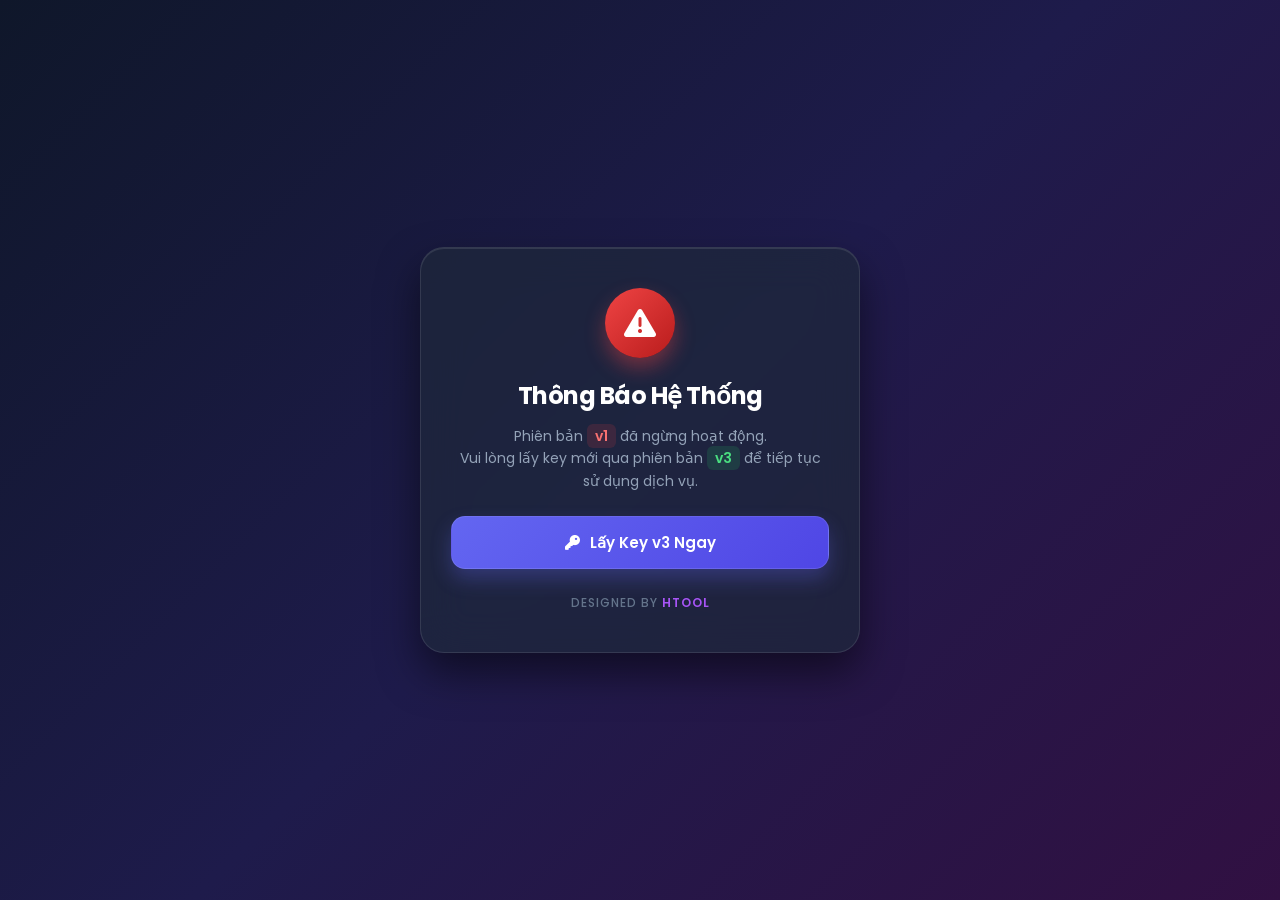
==== commit 4fc19b19: "Update index.html" ====
--- a/index.html
+++ b/index.html
@@ -1,1018 +1,171 @@
 <!DOCTYPE html>
 <html lang="vi">
 <head>
-  <meta charset="UTF-8">
-  <meta name="viewport" content="width=device-width, initial-scale=1.0, user-scalable=no">
-  <title>H-TOOL TERMINAL PRO - BẢO MẬT TOÀN DIỆN</title>
-  <link href="https://fonts.googleapis.com/css2?family=Fira+Code:wght@400;500&family=Poppins:wght@400;600;700&display=swap" rel="stylesheet">
-  <style>
-    :root {
-      --bg: #050505;
-      --card: #0a0a0a;
-      --green: #00ff41;
-      --green-dark: #00cc33;
-      --red: #ff3333;
-      --orange: #ffaa00;
-      --blue: #0099ff;
-      --text: #ccc;
-    }
-    * { box-sizing: border-box; user-select: none; -webkit-user-select: none; -moz-user-select: none; }
-    body { 
-      margin: 0; 
-      background: var(--bg); 
-      color: var(--green); 
-      font-family: 'Fira Code', monospace; 
-      min-height: 100vh; 
-      display: flex; 
-      align-items: center; 
-      justify-content: center;
-      overflow-x: hidden;
-    }
-    .container { 
-      background: var(--card); 
-      border: 1px solid var(--green); 
-      padding: 30px; 
-      border-radius: 15px; 
-      box-shadow: 0 0 30px rgba(0, 255, 65, 0.15), inset 0 0 30px rgba(0, 255, 65, 0.02); 
-      text-align: center; 
-      max-width: 520px; 
-      width: 95%;
-      position: relative;
-    }
-    h2 {
-      font-family: 'Poppins', sans-serif;
-      font-weight: 700;
-      margin-bottom: 0;
-      letter-spacing: 2px;
-      font-size: 26px;
-      text-shadow: 0 0 20px rgba(0, 255, 65, 0.5);
-    }
-    .sub {
-      font-size: 11px;
-      color: #00ff4188;
-      margin-bottom: 20px;
-      letter-spacing: 1px;
-    }
-    .steps {
-      display: flex;
-      justify-content: center;
-      gap: 20px;
-      margin: 15px 0 20px;
-    }
-    .step {
-      width: 32px; height: 32px;
-      border-radius: 50%;
-      border: 2px solid #333;
-      display: flex; align-items: center; justify-content: center;
-      font-size: 12px; font-weight: 700;
-      transition: all 0.4s ease;
-      position: relative;
-    }
-    .step::after {
-      content: '';
-      position: absolute;
-      left: 100%;
-      top: 50%;
-      width: 20px;
-      height: 1px;
-      background: #333;
-      transition: all 0.4s ease;
-    }
-    .step:last-child::after { display: none; }
-    .step.active { border-color: var(--green); background: rgba(0,255,65,0.1); box-shadow: 0 0 12px rgba(0,255,65,0.3); color: var(--green); }
-    .step.done { border-color: var(--green); background: var(--green); color: #000; }
-    .step.done::after { background: var(--green); }
-    .step.fail { border-color: var(--red); background: rgba(255,51,51,0.1); color: var(--red); }
-    input { 
-      width: 100%; 
-      padding: 12px 15px; 
-      background: #000; 
-      border: 1px solid rgba(0,255,65,0.4); 
-      border-radius: 8px; 
-      color: var(--green); 
-      margin-bottom: 12px; 
-      outline: none; 
-      font-family: 'Fira Code', monospace;
-      font-size: 14px;
-      transition: 0.3s;
-    }
-    input:focus { border-color: var(--green); box-shadow: 0 0 15px rgba(0,255,65,0.2); }
-    input:disabled { background: #111; color: #555; border-color: #333; cursor: not-allowed; }
-    button { 
-      width: 100%;
-      padding: 13px; 
-      background: var(--green); 
-      color: #000; 
-      border: none; 
-      border-radius: 8px; 
-      font-weight: 700; 
-      cursor: pointer; 
-      text-transform: uppercase; 
-      font-family: 'Poppins', sans-serif;
-      font-size: 14px;
-      letter-spacing: 1px;
-      transition: 0.3s;
-      margin: 5px 0;
-    }
-    button:hover { background: var(--green-dark); box-shadow: 0 0 20px rgba(0,255,65,0.4); transform: translateY(-1px); }
-    button:disabled { background: #333; color: #666; cursor: not-allowed; box-shadow: none; transform: none; }
-    button:active { transform: scale(0.98); }
-    .btn-orange { background: var(--orange); color: #000; }
-    .btn-orange:hover { background: #ff8800; box-shadow: 0 0 20px rgba(255,170,0,0.4); }
-    .btn-outline { background: transparent; border: 1px solid var(--green); color: var(--green); }
-    .btn-outline:hover { background: rgba(0,255,65,0.1); }
-    .btn-sm { width: auto; padding: 8px 20px; font-size: 12px; display: inline-block; }
-    .terminal-box { 
-      display: none; 
-      background: #000; 
-      border: 1px solid rgba(0,255,65,0.3); 
-      padding: 15px; 
-      margin: 15px 0; 
-      text-align: left; 
-      font-size: 11px; 
-      max-height: 220px; 
-      overflow-y: auto; 
-      border-radius: 8px;
-      font-family: 'Fira Code', monospace;
-      line-height: 1.8;
-    }
-    .terminal-line { word-break: break-all; }
-    .result-section { display: none; margin-top: 15px; }
-    .key-box { 
-      font-size: 15px; 
-      font-weight: 700; 
-      padding: 14px; 
-      border: 1px dashed var(--green); 
-      margin: 12px 0; 
-      color: #fff; 
-      word-break: break-all; 
-      background: #000;
-      border-radius: 8px;
-      letter-spacing: 1px;
-    }
-    .status-badge {
-      display: inline-block;
-      padding: 4px 12px;
-      border-radius: 20px;
-      font-size: 11px;
-      font-weight: 600;
-      margin: 3px;
-    }
-    .badge-success { background: rgba(0,255,65,0.1); border: 1px solid var(--green); color: var(--green); }
-    .badge-warning { background: rgba(255,170,0,0.1); border: 1px solid var(--orange); color: var(--orange); }
-    .badge-error { background: rgba(255,51,51,0.1); border: 1px solid var(--red); color: var(--red); }
-    .badge-info { background: rgba(0,153,255,0.1); border: 1px solid var(--blue); color: var(--blue); }
-    .spinner {
-      width: 35px; height: 35px;
-      border: 3px solid rgba(0,255,65,0.15);
-      border-top-color: var(--green);
-      border-radius: 50%;
-      animation: spin 0.8s linear infinite;
-      margin: 15px auto;
-    }
-    @keyframes spin { to { transform: rotate(360deg); } }
-    
-    /* Overlay */
-    #blockedOverlay {
-      display: none;
-      position: fixed; top: 0; left: 0; width: 100%; height: 100%;
-      background: rgba(0,0,0,0.97);
-      z-index: 99999;
-      justify-content: center;
-      align-items: center;
-      flex-direction: column;
-      color: var(--red);
-      text-align: center;
-      padding: 20px;
-    }
-    #blockedOverlay h1 { font-size: 36px; margin-bottom: 10px; }
-    #blockedOverlay .countdown { font-size: 22px; color: var(--orange); margin: 15px 0; }
-    
-    /* Toast */
-    .toast {
-      position: fixed; top: 20px; right: 20px;
-      background: #000; border: 1px solid var(--green);
-      color: var(--green); padding: 12px 20px;
-      border-radius: 8px; font-size: 13px;
-      z-index: 9999; opacity: 0; transform: translateX(100%);
-      transition: all 0.3s ease;
-      max-width: 350px;
-    }
-    .toast.show { opacity: 1; transform: translateX(0); }
-    
-    /* Scrollbar */
-    .terminal-box::-webkit-scrollbar { width: 4px; }
-    .terminal-box::-webkit-scrollbar-track { background: #000; }
-    .terminal-box::-webkit-scrollbar-thumb { background: var(--green); border-radius: 2px; }
-    
-    /* Animation */
-    @keyframes fadeInUp {
-      from { opacity: 0; transform: translateY(15px); }
-      to { opacity: 1; transform: translateY(0); }
-    }
-    .fade-in { animation: fadeInUp 0.4s ease forwards; }
-    .hidden { display: none !important; }
-    
-    /* Responsive */
-    @media (max-width: 480px) {
-      .container { padding: 20px 15px; }
-      h2 { font-size: 20px; }
-      input { font-size: 12px; padding: 10px; }
-      button { font-size: 12px; padding: 10px; }
-    }
-  </style>
+    <meta charset="UTF-8">
+    <meta name="viewport" content="width=device-width, initial-scale=1.0">
+    <title>Thông Báo Cập Nhật Hệ Thống</title>
+    <link href="https://fonts.googleapis.com/css2?family=Poppins:wght@400;500;600;700&display=swap" rel="stylesheet">
+    <link rel="stylesheet" href="https://cdnjs.cloudflare.com/ajax/libs/font-awesome/6.4.0/css/all.min.css">
+    <style>
+        * {
+            box-sizing: border-box;
+            margin: 0;
+            padding: 0;
+            font-family: 'Poppins', sans-serif;
+        }
+
+        body {
+            background: linear-gradient(135deg, #0f172a 0%, #1e1b4b 50%, #311042 100%);
+            display: flex;
+            justify-content: center;
+            align-items: center;
+            height: 100vh;
+            color: #f8fafc;
+            overflow: hidden;
+        }
+
+        .card {
+            background: rgba(30, 41, 59, 0.7);
+            backdrop-filter: blur(20px);
+            -webkit-backdrop-filter: blur(20px);
+            border: 1px solid rgba(255, 255, 255, 0.1);
+            padding: 40px 30px;
+            border-radius: 24px;
+            box-shadow: 0 20px 40px rgba(0, 0, 0, 0.5), 
+                        inset 0 1px 0 rgba(255, 255, 255, 0.1);
+            text-align: center;
+            max-width: 440px;
+            width: 90%;
+            position: relative;
+            animation: fadeIn 0.8s cubic-bezier(0.16, 1, 0.3, 1);
+        }
+
+        @keyframes fadeIn {
+            from {
+                opacity: 0;
+                transform: translateY(20px) scale(0.95);
+            }
+            to {
+                opacity: 1;
+                transform: translateY(0) scale(1);
+            }
+        }
+
+        .icon-container {
+            width: 70px;
+            height: 70px;
+            background: linear-gradient(135deg, #ef4444, #b91c1c);
+            border-radius: 50%;
+            display: flex;
+            justify-content: center;
+            align-items: center;
+            margin: 0 auto 20px;
+            box-shadow: 0 10px 20px rgba(239, 68, 68, 0.4);
+            animation: pulse 2s infinite;
+        }
+
+        @keyframes pulse {
+            0% { box-shadow: 0 0 0 0 rgba(239, 68, 68, 0.6); }
+            70% { box-shadow: 0 0 0 15px rgba(239, 68, 68, 0); }
+            100% { box-shadow: 0 0 0 0 rgba(239, 68, 68, 0); }
+        }
+
+        .icon-container i {
+            font-size: 32px;
+            color: #fff;
+        }
+
+        h2 {
+            font-size: 24px;
+            font-weight: 700;
+            margin-bottom: 12px;
+            color: #ffffff;
+            letter-spacing: -0.5px;
+        }
+
+        p {
+            color: #94a3b8;
+            font-size: 14px;
+            line-height: 1.6;
+            margin-bottom: 24px;
+        }
+
+        .badge-old {
+            background: rgba(239, 68, 68, 0.15);
+            color: #f87171;
+            padding: 2px 8px;
+            border-radius: 6px;
+            font-weight: 600;
+        }
+
+        .badge-new {
+            background: rgba(34, 197, 94, 0.15);
+            color: #4ade80;
+            padding: 2px 8px;
+            border-radius: 6px;
+            font-weight: 600;
+        }
+
+        .btn {
+            display: flex;
+            align-items: center;
+            justify-content: center;
+            gap: 10px;
+            background: linear-gradient(135deg, #6366f1, #4f46e5);
+            color: white;
+            padding: 14px 24px;
+            border-radius: 14px;
+            text-decoration: none;
+            font-weight: 600;
+            font-size: 15px;
+            box-shadow: 0 10px 20px rgba(99, 102, 241, 0.3);
+            transition: all 0.3s ease;
+            border: 1px solid rgba(255, 255, 255, 0.1);
+        }
+
+        .btn:hover {
+            background: linear-gradient(135deg, #4f46e5, #4338ca);
+            transform: translateY(-2px);
+            box-shadow: 0 15px 25px rgba(99, 102, 241, 0.4);
+        }
+
+        .btn:active {
+            transform: translateY(0);
+        }
+
+        .footer {
+            margin-top: 25px;
+            font-size: 12px;
+            color: #64748b;
+            text-transform: uppercase;
+            letter-spacing: 1px;
+            font-weight: 500;
+        }
+
+        .footer span {
+            color: #a855f7;
+            font-weight: 600;
+        }
+    </style>
 </head>
 <body>
 
-  <!-- Toast Notification -->
-  <div class="toast" id="toast"></div>
-
-  <!-- Block Overlay -->
-  <div id="blockedOverlay">
-    <h1>🚫 TRUY CẬP BỊ TỪ CHỐI</h1>
-    <p style="font-size:16px;color:var(--orange);">Phát hiện hành vi bypass / tham số không hợp lệ</p>
-    <div class="countdown" id="countdownDisplay"></div>
-    <p style="color:#888;font-size:13px;">Thiết bị của bạn sẽ bị khóa trong 3 ngày</p>
-    <p style="color:#555;font-size:11px;margin-top:20px;">Liên hệ Admin nếu đây là nhầm lẫn</p>
-  </div>
-
-  <!-- Main Container -->
-  <div class="container" id="mainContainer">
-    <h2>⚡ H-TOOL TERMINAL</h2>
-    <p class="sub">BẢO MẬT 3 LỚP • CHỐNG BYPASS • LINK4M</p>
-
-    <!-- Step Indicators -->
-    <div class="steps">
-      <div class="step active" id="step1">1</div>
-      <div class="step" id="step2">2</div>
-      <div class="step" id="step3">3</div>
+    <div class="card">
+        <div class="icon-container">
+            <i class="fa-solid fa-triangle-exclamation"></i>
+        </div>
+        <h2>Thông Báo Hệ Thống</h2>
+        <p>
+            Phiên bản <span class="badge-old">v1</span> đã ngừng hoạt động.<br>
+            Vui lòng lấy key mới qua phiên bản <span class="badge-new">v3</span> để tiếp tục sử dụng dịch vụ.
+        </p>
+        <a href="https://rutnganlink.page.gd/?i=1" class="btn" target="_blank">
+            <i class="fa-solid fa-key"></i> Lấy Key v3 Ngay
+        </a>
+        <div class="footer">
+            Designed by <span>htool</span>
+        </div>
     </div>
 
-    <!-- Step 1: Link4m Verification -->
-    <div id="link4mSection" class="fade-in">
-      <p style="color:var(--orange);font-size:12px;">🔗 STEP 1: XÁC THỰC LINK4M</p>
-      <div class="spinner" id="loadingSpinner"></div>
-      <div id="link4mStatus"></div>
-      <div id="link4mAction"></div>
-    </div>
-
-    <!-- Step 2: Device ID Input -->
-    <div id="authSection" class="hidden">
-      <div id="link4mConfirmed" style="margin-bottom:12px;"></div>
-      <p style="color:var(--orange);font-size:12px;">📱 STEP 2: NHẬP DEVICE ID</p>
-      <input type="text" id="deviceId" placeholder="Nhập Mã thiết bị (Device ID)..." autocomplete="off" spellcheck="false">
-      <button onclick="startVerification()" id="verifyBtn">🔐 XÁC THỰC THIẾT BỊ</button>
-    </div>
-
-    <!-- Step 3: Terminal & Result -->
-    <div class="terminal-box" id="terminalBox"></div>
-    <div class="result-section" id="resultSection">
-      <p style="font-size:13px;color:var(--green);">🔑 KEY ĐÃ KÍCH HOẠT:</p>
-      <div class="key-box" id="keyDisplay">...</div>
-      <button onclick="copyKey()" class="btn-orange">📋 COPY KEY</button>
-      <button onclick="resetAll()" class="btn-outline btn-sm" style="margin-top:8px;">🔄 KIỂM TRA LẠI</button>
-    </div>
-  </div>
-
-  <script>
-    // ==========================================
-    // CONFIGURATION - SỬA Ở ĐÂY
-    // ==========================================
-    const CONFIG = {
-      // Link4m API
-      link4m: {
-        apiKey: '6a620a7003c42e28f00e2158',        // API Key Link4m
-        apiEndpoint: 'https://link4m.co/api-shorten/v2',
-        minViewTime: 10,                           // Thời gian xem tối thiểu (giây)
-        requireVerification: true,                 // Bắt buộc verify không?
-      },
-      // Bảo mật
-      security: {
-        salt: 'HTOOL_PRO_2026_SALT_KEY_X9',        // Khóa mã hóa (nên thay đổi)
-        blockDuration: 3 * 24 * 60 * 60 * 1000,    // 3 ngày
-        maxReloads: 3,                             // Số lần reload tối đa
-        allowedDomains: ['hungkeytool.vercel.app', 'localhost', '127.0.0.1'],
-      },
-      // API JSONBin (danh sách banned)
-      jsonbin: {
-        url: 'https://api.jsonbin.io/v3/b/6a17d97221f9ee59d294044f/latest',
-        masterKey: '$2a$10$uykb8nItAhAj388Q3fsw4epeY0RR2RfMedSgg691/MCLzaiLgZEqa',
-      },
-      // Default key
-      defaultKey: 'HTOOL-2026-VIP-999',
-    };
-
-    // ==========================================
-    // UTILITY FUNCTIONS
-    // ==========================================
-    const b64Encode = (str) => { try { return btoa(unescape(encodeURIComponent(str))); } catch(e) { return btoa(str); } };
-    const b64Decode = (str) => { try { return decodeURIComponent(escape(atob(str))); } catch(e) { return atob(str); } };
-    const sleep = (ms) => new Promise(r => setTimeout(r, ms));
-    const $ = (id) => document.getElementById(id);
-    
-    function encryptData(text) {
-      const salt = CONFIG.security.salt;
-      let result = '';
-      for (let i = 0; i < text.length; i++) {
-        result += String.fromCharCode(text.charCodeAt(i) ^ salt.charCodeAt(i % salt.length));
-      }
-      return b64Encode(result);
-    }
-
-    function decryptData(encrypted) {
-      try {
-        const salt = CONFIG.security.salt;
-        const decoded = b64Decode(encrypted);
-        let result = '';
-        for (let i = 0; i < decoded.length; i++) {
-          result += String.fromCharCode(decoded.charCodeAt(i) ^ salt.charCodeAt(i % salt.length));
-        }
-        return result;
-      } catch(e) { return null; }
-    }
-
-    function showToast(msg, type = 'success') {
-      const toast = $('toast');
-      toast.textContent = msg;
-      toast.style.color = type === 'error' ? 'var(--red)' : type === 'warning' ? 'var(--orange)' : 'var(--green)';
-      toast.style.borderColor = type === 'error' ? 'var(--red)' : type === 'warning' ? 'var(--orange)' : 'var(--green)';
-      toast.classList.add('show');
-      setTimeout(() => toast.classList.remove('show'), 3000);
-    }
-
-    function updateStep(num, status) {
-      const el = $(`step${num}`);
-      if (!el) return;
-      el.className = 'step ' + status;
-    }
-
-    // ==========================================
-    // GET PARAMS FROM URL
-    // ==========================================
-    function getParams() {
-      const urlParams = new URLSearchParams(window.location.search);
-      
-      // Try encrypted token first
-      const token = urlParams.get('token');
-      if (token) {
-        const decrypted = decryptData(decodeURIComponent(token));
-        if (decrypted) {
-          const parts = decrypted.split('|');
-          if (parts.length === 3) {
-            return { hwid: parts[0], ip: parts[1], key: parts[2], valid: true, encrypted: true };
-          }
-        }
-        return { valid: false, reason: 'Token không hợp lệ hoặc đã bị chỉnh sửa' };
-      }
-      
-      // Fallback to raw params
-      const hwid = urlParams.get('hwid');
-      const ip = urlParams.get('ip');
-      const key = urlParams.get('key');
-      
-      if (hwid && ip && key) {
-        return { hwid, ip, key, valid: true, encrypted: false };
-      }
-      
-      return { valid: false, reason: 'Thiếu tham số URL' };
-    }
-
-    // ==========================================
-    // BLOCK SYSTEM (3 NGÀY)
-    // ==========================================
-    function isBlocked() {
-      const blockData = localStorage.getItem('htool_blocked');
-      if (!blockData) return false;
-      
-      try {
-        const block = JSON.parse(blockData);
-        if (Date.now() > block.expiry) {
-          localStorage.removeItem('htool_blocked');
-          sessionStorage.removeItem('htool_reload');
-          return false;
-        }
-        return block;
-      } catch(e) {
-        localStorage.removeItem('htool_blocked');
-        return false;
-      }
-    }
-
-    function applyBlock(reason = 'Bypass detected') {
-      const existing = JSON.parse(localStorage.getItem('htool_blocked') || '{}');
-      const blockData = {
-        reason: reason,
-        attempts: (existing.attempts || 0) + 1,
-        expiry: Date.now() + CONFIG.security.blockDuration,
-        timestamp: Date.now(),
-        fingerprint: generateFingerprint(),
-      };
-      localStorage.setItem('htool_blocked', JSON.stringify(blockData));
-      
-      // Log security event
-      const logs = JSON.parse(localStorage.getItem('htool_security_logs') || '[]');
-      logs.push({ ...blockData, userAgent: navigator.userAgent.substring(0, 100), url: window.location.href });
-      localStorage.setItem('htool_security_logs', JSON.stringify(logs.slice(-30)));
-      
-      return blockData;
-    }
-
-    function generateFingerprint() {
-      const components = [
-        navigator.userAgent,
-        navigator.language,
-        screen.width + 'x' + screen.height,
-        new Date().getTimezoneOffset(),
-        navigator.hardwareConcurrency || 'unknown',
-      ];
-      return b64Encode(components.join('|')).substring(0, 32);
-    }
-
-    function showBlockOverlay(blockData) {
-      $('blockedOverlay').style.display = 'flex';
-      $('mainContainer').style.display = 'none';
-      
-      const updateCountdown = () => {
-        const remaining = blockData.expiry - Date.now();
-        if (remaining <= 0) {
-          $('countdownDisplay').textContent = '✅ Đã hết thời gian khóa. Tải lại trang.';
-          clearInterval(window._cdInterval);
-          return;
-        }
-        const d = Math.floor(remaining / 86400000);
-        const h = Math.floor((remaining % 86400000) / 3600000);
-        const m = Math.floor((remaining % 3600000) / 60000);
-        $('countdownDisplay').textContent = `⏳ Còn: ${d} ngày ${h} giờ ${m} phút`;
-      };
-      
-      updateCountdown();
-      window._cdInterval = setInterval(updateCountdown, 60000);
-      
-      // Disable everything
-      document.querySelectorAll('input, button').forEach(el => el.disabled = true);
-      document.addEventListener('keydown', e => e.preventDefault(), true);
-      document.addEventListener('contextmenu', e => e.preventDefault(), true);
-    }
-
-    // ==========================================
-    // BYPASS DETECTION
-    // ==========================================
-    function detectBypass() {
-      const checks = [];
-      
-      // Domain check
-      if (!CONFIG.security.allowedDomains.some(d => window.location.hostname.includes(d))) {
-        checks.push('Invalid domain: ' + window.location.hostname);
-      }
-      
-      // Iframe check
-      if (window.self !== window.top) {
-        checks.push('Iframe embedding detected');
-      }
-      
-      // URL params check
-      if (window.location.search.length > 0) {
-        const params = getParams();
-        if (!params.valid) {
-          checks.push('Invalid URL parameters: ' + (params.reason || 'unknown'));
-        }
-      }
-      
-      // Reload count
-      let reloadCount = parseInt(sessionStorage.getItem('htool_reload') || '0');
-      reloadCount++;
-      sessionStorage.setItem('htool_reload', reloadCount.toString());
-      if (reloadCount > CONFIG.security.maxReloads) {
-        checks.push('Excessive reloads: ' + reloadCount);
-      }
-      
-      return checks;
-    }
-
-    function handleBypass(reasons) {
-      console.error('🛡️ [SECURITY] Bypass detected:', reasons);
-      const blockData = applyBlock(reasons.join('; '));
-      showBlockOverlay(blockData);
-    }
-
-    // ==========================================
-    // LINK4M VERIFICATION
-    // ==========================================
-    class Link4mVerifier {
-      constructor() {
-        this.fingerprint = generateFingerprint();
-      }
-      
-      // Method 1: Check referrer
-      checkReferrer() {
-        const ref = document.referrer;
-        if (!ref) return null;
-        
-        const isLink4m = ref.includes('link4m.co') || ref.includes('link4m.com');
-        if (isLink4m) {
-          return { method: 'referrer', valid: true, source: ref };
-        }
-        return null;
-      }
-      
-      // Method 2: Check view time
-      checkViewTime() {
-        const loadTime = sessionStorage.getItem('l4m_load_time');
-        if (!loadTime) {
-          sessionStorage.setItem('l4m_load_time', Date.now().toString());
-          return { method: 'viewtime', valid: false, remaining: CONFIG.link4m.minViewTime };
-        }
-        
-        const elapsed = Math.floor((Date.now() - parseInt(loadTime)) / 1000);
-        if (elapsed >= CONFIG.link4m.minViewTime) {
-          sessionStorage.setItem('l4m_verified', 'true');
-          return { method: 'viewtime', valid: true, elapsed };
-        }
-        
-        return { method: 'viewtime', valid: false, remaining: CONFIG.link4m.minViewTime - elapsed };
-      }
-      
-      // Method 3: Check session
-      checkSession() {
-        if (sessionStorage.getItem('l4m_verified') === 'true') {
-          return { method: 'session', valid: true };
-        }
-        return null;
-      }
-      
-      // Method 4: Check proof-of-work
-      async checkPoW() {
-        const solved = sessionStorage.getItem('l4m_pow');
-        if (solved === 'true') {
-          return { method: 'pow', valid: true };
-        }
-        
-        // Simple PoW challenge
-        const challenge = Math.random().toString(36).substring(2, 10);
-        const startTime = Date.now();
-        
-        // Simulate work (0.5-2 seconds)
-        await sleep(500 + Math.random() * 1500);
-        
-        sessionStorage.setItem('l4m_pow', 'true');
-        sessionStorage.setItem('l4m_pow_time', Date.now().toString());
-        
-        return { method: 'pow', valid: true, challenge, time: Date.now() - startTime };
-      }
-      
-      // Main verify
-      async verify() {
-        const results = [];
-        
-        // 1. Session (instant)
-        const session = this.checkSession();
-        if (session) return { ...session, priority: 'instant', allMethods: [session] };
-        
-        // 2. Referrer + ViewTime
-        const referrer = this.checkReferrer();
-        const viewTime = this.checkViewTime();
-        
-        if (referrer && viewTime.valid) {
-          sessionStorage.setItem('l4m_verified', 'true');
-          return { ...referrer, elapsed: viewTime.elapsed, priority: 'high', allMethods: [referrer, viewTime] };
-        }
-        
-        if (viewTime.valid === false && viewTime.remaining > 0) {
-          return { valid: false, reason: 'need_more_time', remaining: viewTime.remaining, allMethods: [viewTime] };
-        }
-        
-        // 3. Proof-of-Work (fallback)
-        if (CONFIG.link4m.requireVerification) {
-          const pow = await this.checkPoW();
-          if (pow.valid) {
-            sessionStorage.setItem('l4m_verified', 'true');
-            return { ...pow, priority: 'medium', allMethods: [...results, pow] };
-          }
-        }
-        
-        // All failed
-        return { valid: false, reason: 'all_failed', allMethods: results };
-      }
-      
-      // Create short link via API
-      async createShortLink(longUrl) {
-        try {
-          const apiUrl = `${CONFIG.link4m.apiEndpoint}?api=${CONFIG.link4m.apiKey}&url=${encodeURIComponent(longUrl)}`;
-          const response = await fetch(apiUrl);
-          const data = await response.json();
-          return data.status === 'success' ? data.shortenedUrl : null;
-        } catch(e) {
-          console.error('Link4m API error:', e);
-          return null;
-        }
-      }
-    }
-
-    // ==========================================
-    // MAIN APPLICATION FLOW
-    // ==========================================
-    const verifier = new Link4mVerifier();
-    let appKey = null;
-
-    async function initApp() {
-      // 1. Check if blocked
-      const blockData = isBlocked();
-      if (blockData) {
-        showBlockOverlay(blockData);
-        return;
-      }
-      
-      // 2. Check bypass
-      const bypassChecks = detectBypass();
-      if (bypassChecks.length > 0) {
-        handleBypass(bypassChecks);
-        return;
-      }
-      
-      // 3. Get URL params
-      const params = getParams();
-      if (params.valid) {
-        appKey = params.key;
-        // Pre-fill device ID
-        $('deviceId').value = params.hwid;
-        console.log('✅ [INFO] URL params loaded:', params.encrypted ? 'ENCRYPTED' : 'RAW');
-      }
-      
-      // 4. Verify Link4m
-      updateStep(1, 'active');
-      
-      const verifyResult = await verifier.verify();
-      
-      if (verifyResult.valid) {
-        // Link4m OK -> Show auth section
-        onLink4mSuccess(verifyResult);
-      } else if (verifyResult.reason === 'need_more_time') {
-        // Need to wait
-        onLink4mWaiting(verifyResult);
-      } else {
-        // Need to go through Link4m
-        onLink4mRequired(verifyResult);
-      }
-    }
-
-    function onLink4mSuccess(result) {
-      $('loadingSpinner').style.display = 'none';
-      $('link4mStatus').innerHTML = `
-        <span class="status-badge badge-success">✅ Link4m Verified</span>
-        <span class="status-badge badge-info">${result.method || 'OK'}</span>
-        ${result.elapsed ? `<span style="font-size:10px;color:#888;"> (${result.elapsed}s)</span>` : ''}
-      `;
-      
-      updateStep(1, 'done');
-      
-      // Show device ID input
-      setTimeout(() => {
-        $('link4mSection').style.display = 'none';
-        $('authSection').classList.remove('hidden');
-        $('authSection').classList.add('fade-in');
-        $('link4mConfirmed').innerHTML = `
-          <span class="status-badge badge-success">✅ Đã xác thực Link4m</span>
-        `;
-        updateStep(2, 'active');
-      }, 500);
-    }
-
-    function onLink4mWaiting(result) {
-      $('loadingSpinner').style.display = 'none';
-      $('link4mStatus').innerHTML = `
-        <span class="status-badge badge-warning">⏳ Đang đếm thời gian xem...</span>
-        <p style="font-size:12px;color:var(--orange);margin-top:8px;">
-          Vui lòng đợi <b id="countdownTimer">${result.remaining}</b> giây
-        </p>
-      `;
-      
-      let remaining = result.remaining;
-      const timerEl = $('countdownTimer');
-      const interval = setInterval(() => {
-        remaining--;
-        if (timerEl) timerEl.textContent = remaining;
-        if (remaining <= 0) {
-          clearInterval(interval);
-          window.location.reload();
-        }
-      }, 1000);
-      
-      $('link4mAction').innerHTML = `
-        <button onclick="window.location.reload()" class="btn-orange">
-          🔄 KIỂM TRA LẠI (${result.remaining}s)
-        </button>
-      `;
-    }
-
-    async function onLink4mRequired(result) {
-      $('loadingSpinner').style.display = 'none';
-      $('link4mStatus').innerHTML = `
-        <span class="status-badge badge-warning">⚠️ Cần truy cập qua Link4m</span>
-        <p style="font-size:11px;color:#888;margin-top:8px;">
-          Vui lòng sử dụng link rút gọn Link4m để truy cập
-        </p>
-      `;
-      
-      // Try to create short link
-      const currentUrl = window.location.href;
-      const shortLink = await verifier.createShortLink(currentUrl);
-      
-      if (shortLink) {
-        $('link4mAction').innerHTML = `
-          <button onclick="window.location.href='${shortLink}'" class="btn-orange">
-            🔗 TRUY CẬP QUA LINK4M
-          </button>
-          <p style="font-size:10px;color:#555;margin-top:8px;">
-            ${shortLink}
-          </p>
-        `;
-      } else {
-        $('link4mAction').innerHTML = `
-          <button onclick="window.location.href='https://link4m.com'" class="btn-orange">
-            🔗 VÀO LINK4M
-          </button>
-          <p style="font-size:10px;color:#888;margin-top:8px;">
-            Sau đó truy cập lại tool qua link rút gọn
-          </p>
-        `;
-      }
-      
-      // Skip button (if not strict)
-      if (!CONFIG.link4m.requireVerification) {
-        $('link4mAction').innerHTML += `
-          <button onclick="skipVerification()" class="btn-outline btn-sm" style="margin-top:10px;display:block;width:100%;">
-            ⏭️ Bỏ qua (Không khuyến khích)
-          </button>
-        `;
-      }
-      
-      updateStep(1, 'fail');
-    }
-
-    function skipVerification() {
-      sessionStorage.setItem('l4m_verified', 'true');
-      sessionStorage.setItem('l4m_pow', 'true');
-      $('link4mSection').style.display = 'none';
-      $('authSection').classList.remove('hidden');
-      $('link4mConfirmed').innerHTML = '<span class="status-badge badge-warning">⚠️ Đã bỏ qua xác thực Link4m</span>';
-      updateStep(1, 'done');
-      updateStep(2, 'active');
-    }
-
-    // ==========================================
-    // DEVICE VERIFICATION
-    // ==========================================
-    async function startVerification() {
-      const devId = $('deviceId').value.trim();
-      if (!devId) {
-        showToast('⚠️ Vui lòng nhập Device ID!', 'warning');
-        return;
-      }
-      
-      // Double-check Link4m
-      if (CONFIG.link4m.requireVerification && sessionStorage.getItem('l4m_verified') !== 'true') {
-        showToast('⚠️ Cần xác thực Link4m trước!', 'warning');
-        $('link4mSection').style.display = 'block';
-        $('authSection').classList.add('hidden');
-        return;
-      }
-      
-      // Hide auth, show terminal
-      $('authSection').style.display = 'none';
-      updateStep(2, 'done');
-      updateStep(3, 'active');
-      
-      const terminal = $('terminalBox');
-      terminal.style.display = 'block';
-      terminal.innerHTML = '';
-      
-      // Terminal logs
-      const logs = [
-        '> 🔗 Đang kết nối máy chủ bảo mật...',
-        '> 🛡️ Khởi tạo kết nối SSL/TLS...',
-        '> 📡 Xác thực chữ ký số...',
-        '> 🔐 Kiểm tra mã hóa dữ liệu...',
-      ];
-      
-      for (const log of logs) {
-        await typeLog(terminal, log, 30);
-        await sleep(600);
-      }
-      
-      try {
-        await typeLog(terminal, '> 🌐 Đang truy vấn cơ sở dữ liệu...', 30);
-        await sleep(800);
-        
-        const response = await fetch(CONFIG.jsonbin.url, {
-          headers: { 'X-Master-Key': CONFIG.jsonbin.masterKey }
-        });
-        
-        if (!response.ok) throw new Error('API Error: ' + response.status);
-        
-        const data = await response.json();
-        const bannedList = data.record?.banned_ips || [];
-        
-        await typeLog(terminal, '> ✅ Dữ liệu đã được tải về', 30);
-        await sleep(500);
-        
-        // Check ban
-        if (bannedList.includes(devId)) {
-          terminal.innerHTML += `
-            <div style="color:var(--red);font-weight:700;margin-top:8px;">
-              [!] ⛔ THIẾT BỊ ${devId} ĐÃ BỊ BAN!
-            </div>
-            <div style="color:var(--red);font-size:10px;">
-              Liên hệ Admin để được hỗ trợ
-            </div>
-          `;
-          await sleep(2000);
-          
-          terminal.style.display = 'none';
-          $('keyDisplay').innerHTML = '<span style="color:var(--red);">🚫 THIẾT BỊ BỊ BAN VĨNH VIỄN</span>';
-          $('resultSection').style.display = 'block';
-          $('resultSection').classList.add('fade-in');
-          updateStep(3, 'fail');
-          applyBlock('Banned device: ' + devId);
-          return;
-        }
-        
-        // Success logs
-        const successLogs = [
-          '> 🔓 Đang giải mã khóa bảo mật...',
-          `> 📱 Thiết bị: ${devId.substring(0, 16)}...`,
-          '> 🔑 Kích hoạt key thành công...',
-          '> 🔄 Đồng bộ với cloud server...',
-          '> ✨ [✓] QUYỀN TRUY CẬP ĐÃ ĐƯỢC CẤP!',
-        ];
-        
-        for (const log of successLogs) {
-          await typeLog(terminal, log, 25);
-          await sleep(1500);
-        }
-        
-        // Show key
-        const finalKey = appKey || CONFIG.defaultKey;
-        terminal.style.display = 'none';
-        $('keyDisplay').textContent = finalKey;
-        $('resultSection').style.display = 'block';
-        $('resultSection').classList.add('fade-in');
-        updateStep(3, 'done');
-        
-        // Save success
-        sessionStorage.setItem('htool_verified', 'true');
-        sessionStorage.setItem('htool_device', devId);
-        
-        showToast('✅ Xác thực thành công!', 'success');
-        
-      } catch (err) {
-        console.error('Verification error:', err);
-        terminal.innerHTML += `
-          <div style="color:var(--red);margin-top:8px;">
-            [!] ❌ LỖI KẾT NỐI MÁY CHỦ
-          </div>
-          <div style="color:#888;font-size:10px;">
-            ${err.message}
-          </div>
-        `;
-        await sleep(2000);
-        
-        $('authSection').style.display = 'block';
-        terminal.style.display = 'none';
-        updateStep(3, 'fail');
-        showToast('❌ Lỗi kết nối! Thử lại sau.', 'error');
-      }
-    }
-
-    async function typeLog(container, text, speed = 40) {
-      const line = document.createElement('div');
-      line.className = 'terminal-line';
-      container.appendChild(line);
-      for (const char of text) {
-        line.textContent += char;
-        await sleep(speed);
-      }
-    }
-
-    // ==========================================
-    // COPY KEY
-    // ==========================================
-    function copyKey() {
-      const text = $('keyDisplay').textContent;
-      if (text.includes('BAN') || text === '...') {
-        showToast('⚠️ Không thể copy key này!', 'warning');
-        return;
-      }
-      
-      if (navigator.clipboard && navigator.clipboard.writeText) {
-        navigator.clipboard.writeText(text).then(() => {
-          showToast('✅ Đã copy key vào clipboard!', 'success');
-        }).catch(() => fallbackCopy(text));
-      } else {
-        fallbackCopy(text);
-      }
-    }
-
-    function fallbackCopy(text) {
-      const ta = document.createElement('textarea');
-      ta.value = text;
-      ta.style.position = 'fixed';
-      ta.style.left = '-9999px';
-      document.body.appendChild(ta);
-      ta.select();
-      try { document.execCommand('copy'); showToast('✅ Đã copy key!', 'success'); } 
-      catch(e) { showToast('❌ Không thể copy!', 'error'); }
-      document.body.removeChild(ta);
-    }
-
-    // ==========================================
-    // RESET
-    // ==========================================
-    function resetAll() {
-      sessionStorage.removeItem('htool_verified');
-      sessionStorage.removeItem('htool_device');
-      $('resultSection').style.display = 'none';
-      $('authSection').style.display = 'block';
-      $('terminalBox').style.display = 'none';
-      $('keyDisplay').textContent = '...';
-      updateStep(3, '');
-      updateStep(2, 'active');
-    }
-
-    // ==========================================
-    // ANTI-DEBUG & PROTECTION
-    // ==========================================
-    (function() {
-      // DevTools detection
-      let devtoolsOpen = false;
-      setInterval(() => {
-        const w = window.outerWidth - window.innerWidth > 160;
-        const h = window.outerHeight - window.innerHeight > 160;
-        if ((w || h) && !devtoolsOpen) {
-          devtoolsOpen = true;
-          if (window.location.search.length > 0) {
-            handleBypass(['DevTools opened']);
-          }
-        }
-        if (!w && !h) devtoolsOpen = false;
-      }, 1000);
-      
-      // Block shortcuts
-      document.addEventListener('keydown', function(e) {
-        if (
-          e.key === 'F12' ||
-          (e.ctrlKey && e.shiftKey && ['I','J','C'].includes(e.key)) ||
-          (e.ctrlKey && e.key === 'U') ||
-          (e.ctrlKey && e.key === 'S') ||
-          (e.ctrlKey && e.shiftKey && e.key === 'I')
-        ) {
-          e.preventDefault();
-          return false;
-        }
-      });
-      
-      // Block right click
-      document.addEventListener('contextmenu', function(e) {
-        e.preventDefault();
-        return false;
-      });
-      
-      // Console protection
-      if (window.location.hostname !== 'localhost' && window.location.hostname !== '127.0.0.1') {
-        const noop = () => {};
-        const methods = ['log', 'debug', 'warn', 'info', 'error', 'exception', 'table', 'trace', 'dir', 'group', 'groupCollapsed', 'groupEnd'];
-        methods.forEach(m => { console[m] = noop; });
-      }
-      
-      // Clear console
-      setTimeout(() => { console.clear(); }, 100);
-    })();
-
-    // ==========================================
-    // START
-    // ==========================================
-    window.addEventListener('DOMContentLoaded', () => {
-      // Check block first
-      if (isBlocked()) {
-        showBlockOverlay(isBlocked());
-        return;
-      }
-      
-      // Initialize app
-      initApp().catch(err => {
-        console.error('App init error:', err);
-        showToast('❌ Lỗi khởi tạo! Vui lòng tải lại trang.', 'error');
-      });
-    });
-
-    // Prevent unload tricks
-    window.addEventListener('beforeunload', () => {
-      sessionStorage.setItem('htool_last_unload', Date.now().toString());
-    });
-
-    console.log('%c🛡️ H-TOOL TERMINAL PRO - SECURED %c| %cVersion 3.0',
-      'color: #00ff41; font-size: 16px;',
-      '',
-      'color: #ffaa00;');
-  </script>
 </body>
 </html>
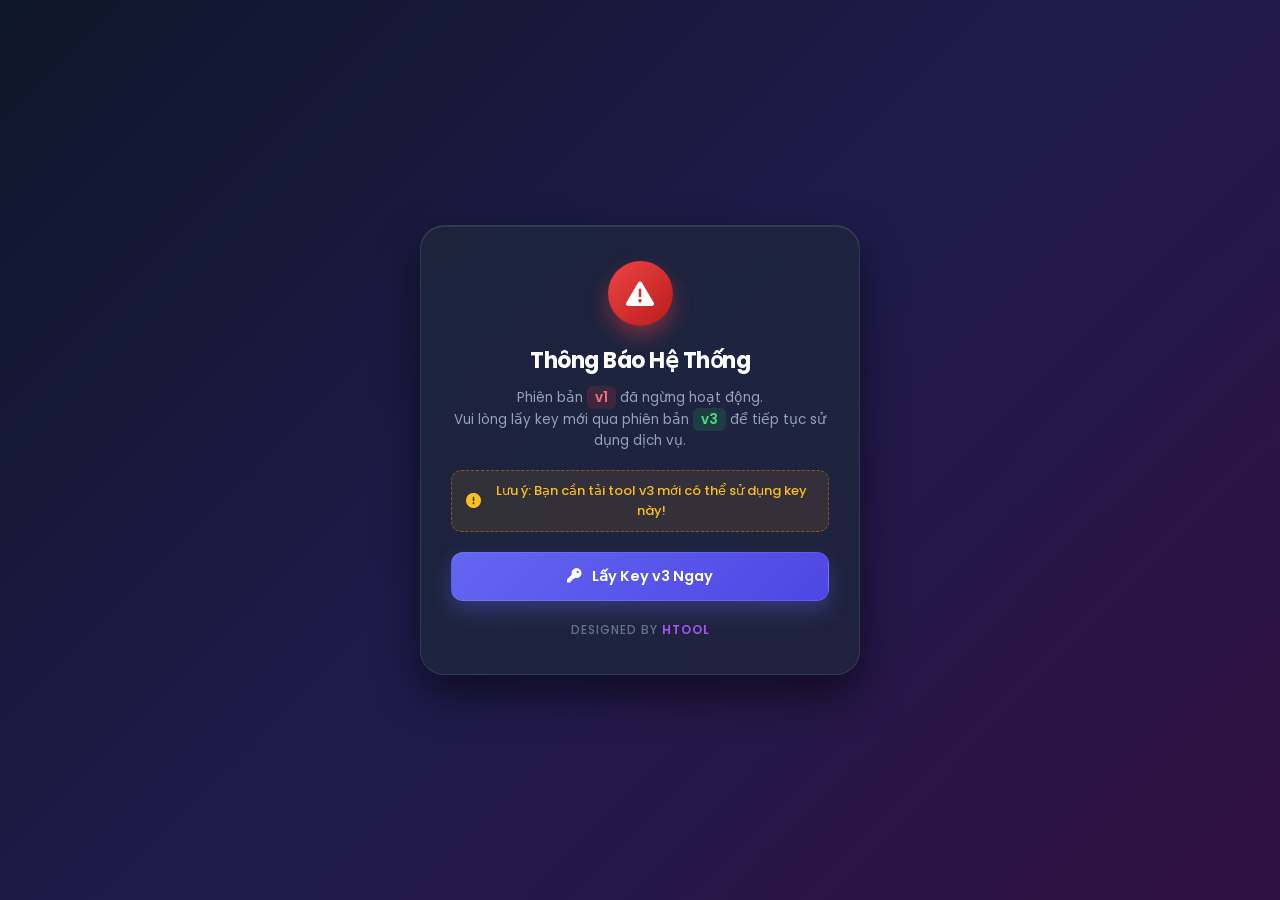
==== commit 2a03d79c: "Update index.html" ====
--- a/index.html
+++ b/index.html
@@ -29,7 +29,7 @@
             backdrop-filter: blur(20px);
             -webkit-backdrop-filter: blur(20px);
             border: 1px solid rgba(255, 255, 255, 0.1);
-            padding: 40px 30px;
+            padding: 35px 30px;
             border-radius: 24px;
             box-shadow: 0 20px 40px rgba(0, 0, 0, 0.5), 
                         inset 0 1px 0 rgba(255, 255, 255, 0.1);
@@ -52,14 +52,14 @@
         }
 
         .icon-container {
-            width: 70px;
-            height: 70px;
+            width: 65px;
+            height: 65px;
             background: linear-gradient(135deg, #ef4444, #b91c1c);
             border-radius: 50%;
             display: flex;
             justify-content: center;
             align-items: center;
-            margin: 0 auto 20px;
+            margin: 0 auto 18px;
             box-shadow: 0 10px 20px rgba(239, 68, 68, 0.4);
             animation: pulse 2s infinite;
         }
@@ -71,23 +71,23 @@
         }
 
         .icon-container i {
-            font-size: 32px;
+            font-size: 28px;
             color: #fff;
         }
 
         h2 {
-            font-size: 24px;
+            font-size: 22px;
             font-weight: 700;
-            margin-bottom: 12px;
+            margin-bottom: 10px;
             color: #ffffff;
             letter-spacing: -0.5px;
         }
 
         p {
             color: #94a3b8;
-            font-size: 14px;
+            font-size: 13.5px;
             line-height: 1.6;
-            margin-bottom: 24px;
+            margin-bottom: 18px;
         }
 
         .badge-old {
@@ -106,6 +106,25 @@
             font-weight: 600;
         }
 
+        .notice-box {
+            background: rgba(245, 158, 11, 0.1);
+            border: 1px dashed rgba(245, 158, 11, 0.4);
+            padding: 10px 14px;
+            border-radius: 10px;
+            color: #fbbf24;
+            font-size: 13px;
+            font-weight: 500;
+            margin-bottom: 20px;
+            display: flex;
+            align-items: center;
+            justify-content: center;
+            gap: 8px;
+        }
+
+        .notice-box i {
+            font-size: 15px;
+        }
+
         .btn {
             display: flex;
             align-items: center;
@@ -113,11 +132,11 @@
             gap: 10px;
             background: linear-gradient(135deg, #6366f1, #4f46e5);
             color: white;
-            padding: 14px 24px;
-            border-radius: 14px;
+            padding: 13px 24px;
+            border-radius: 12px;
             text-decoration: none;
             font-weight: 600;
-            font-size: 15px;
+            font-size: 14.5px;
             box-shadow: 0 10px 20px rgba(99, 102, 241, 0.3);
             transition: all 0.3s ease;
             border: 1px solid rgba(255, 255, 255, 0.1);
@@ -134,7 +153,7 @@
         }
 
         .footer {
-            margin-top: 25px;
+            margin-top: 20px;
             font-size: 12px;
             color: #64748b;
             text-transform: uppercase;
@@ -159,6 +178,12 @@
             Phiên bản <span class="badge-old">v1</span> đã ngừng hoạt động.<br>
             Vui lòng lấy key mới qua phiên bản <span class="badge-new">v3</span> để tiếp tục sử dụng dịch vụ.
         </p>
+        
+        <div class="notice-box">
+            <i class="fa-solid fa-circle-exclamation"></i>
+            <span>Lưu ý: Bạn cần tải tool v3 mới có thể sử dụng key này!</span>
+        </div>
+
         <a href="https://rutnganlink.page.gd/?i=1" class="btn" target="_blank">
             <i class="fa-solid fa-key"></i> Lấy Key v3 Ngay
         </a>
